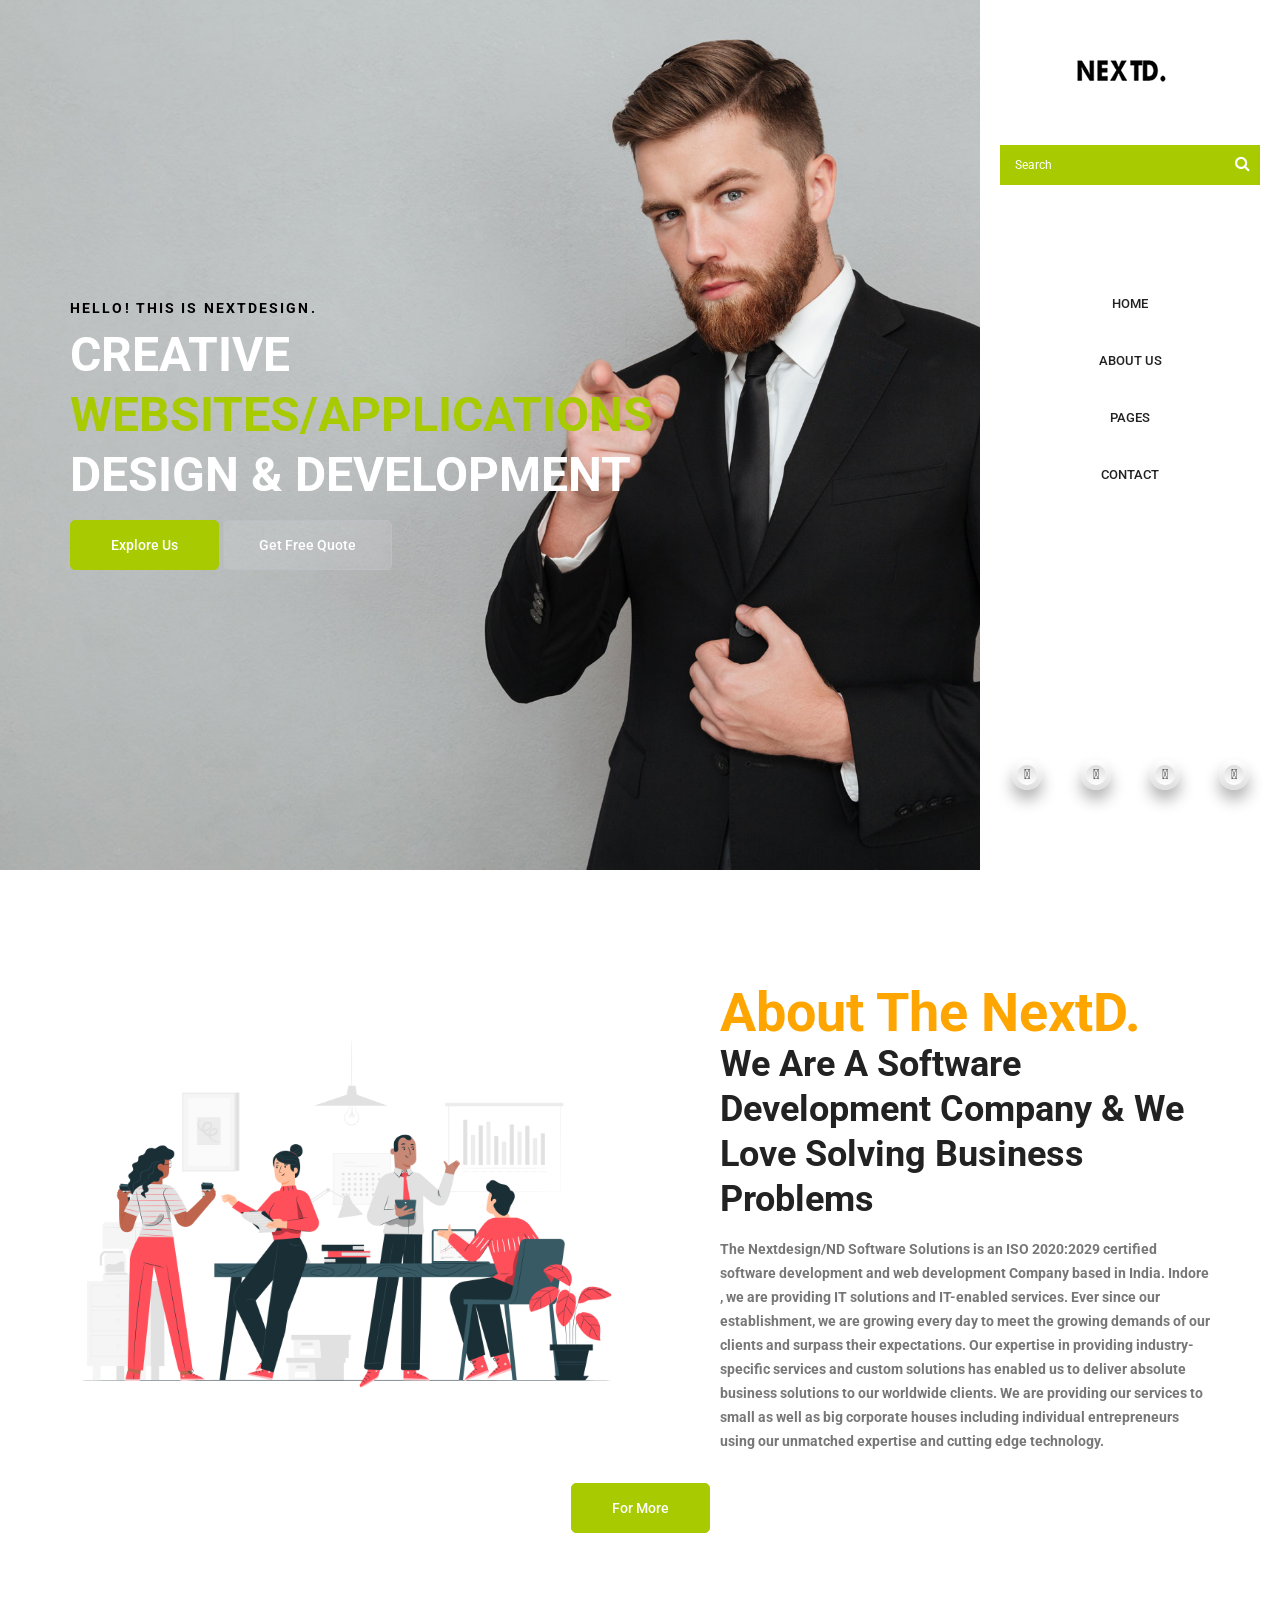
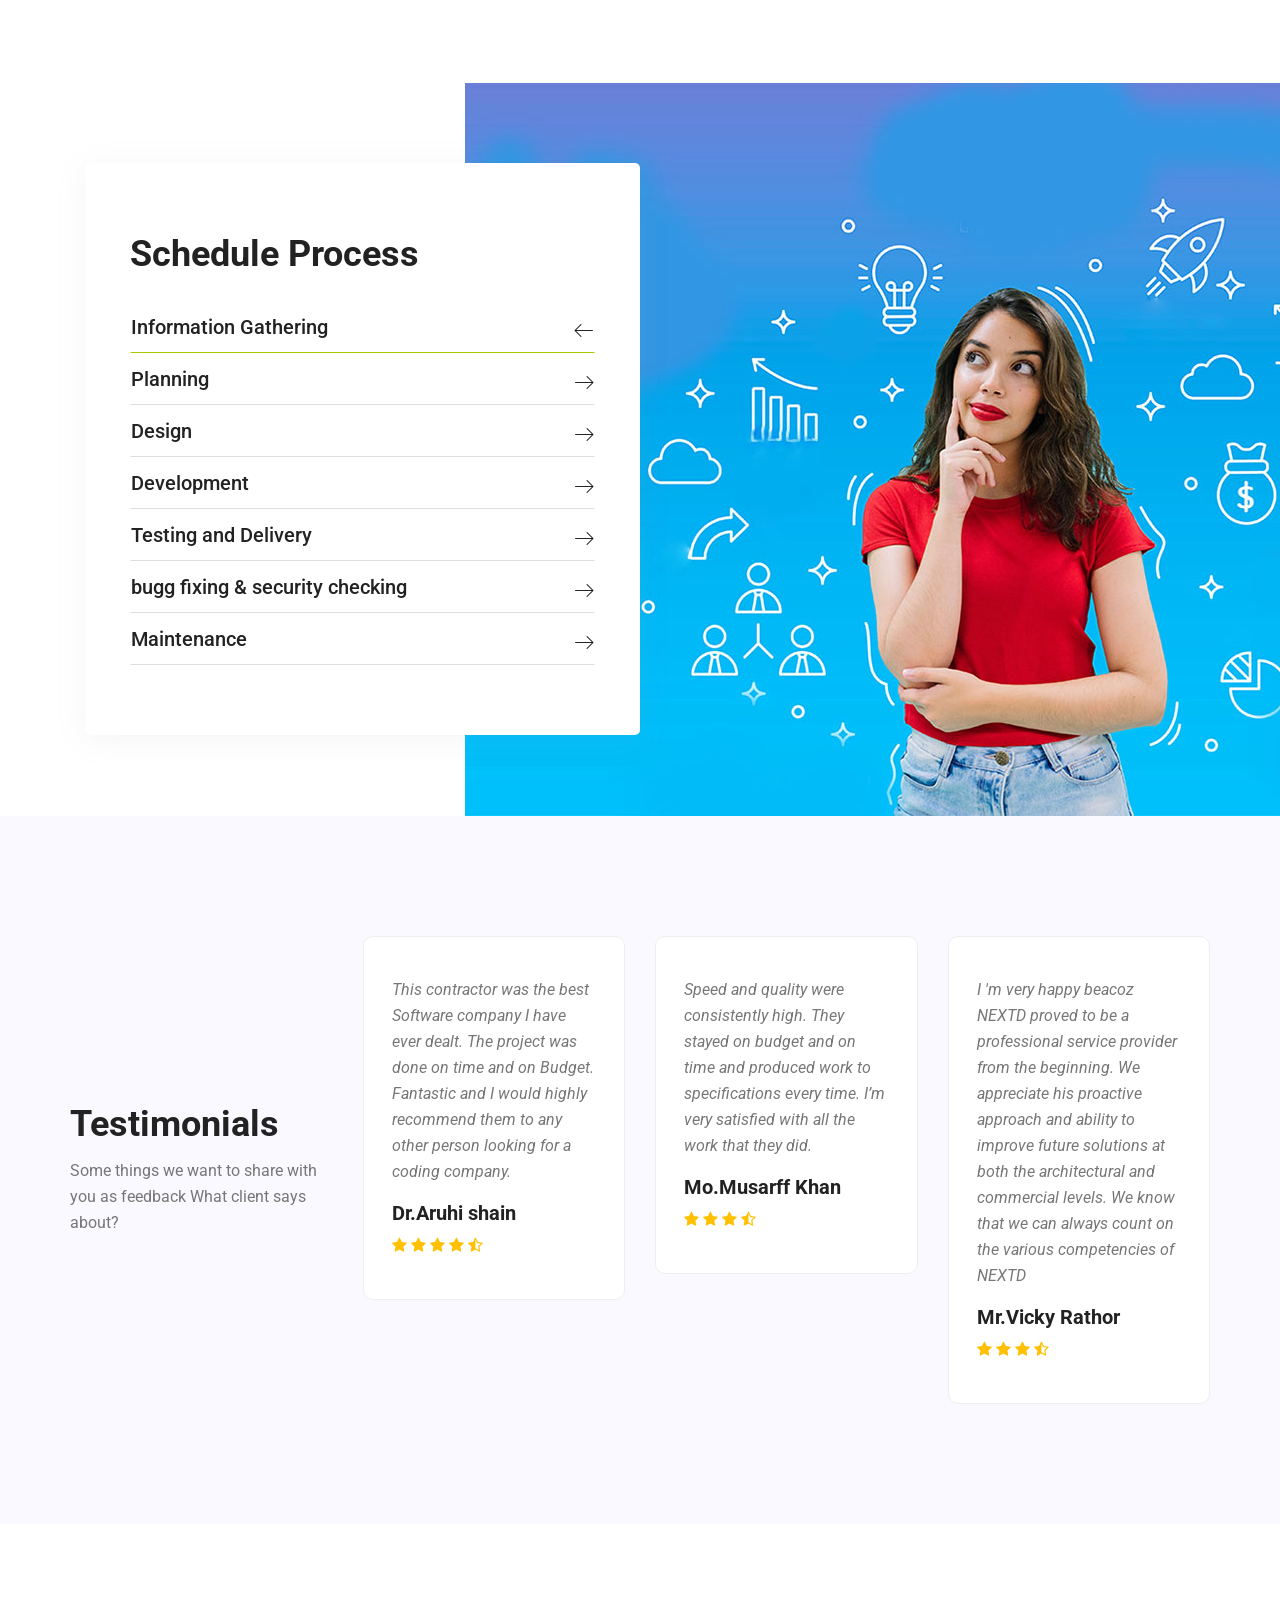
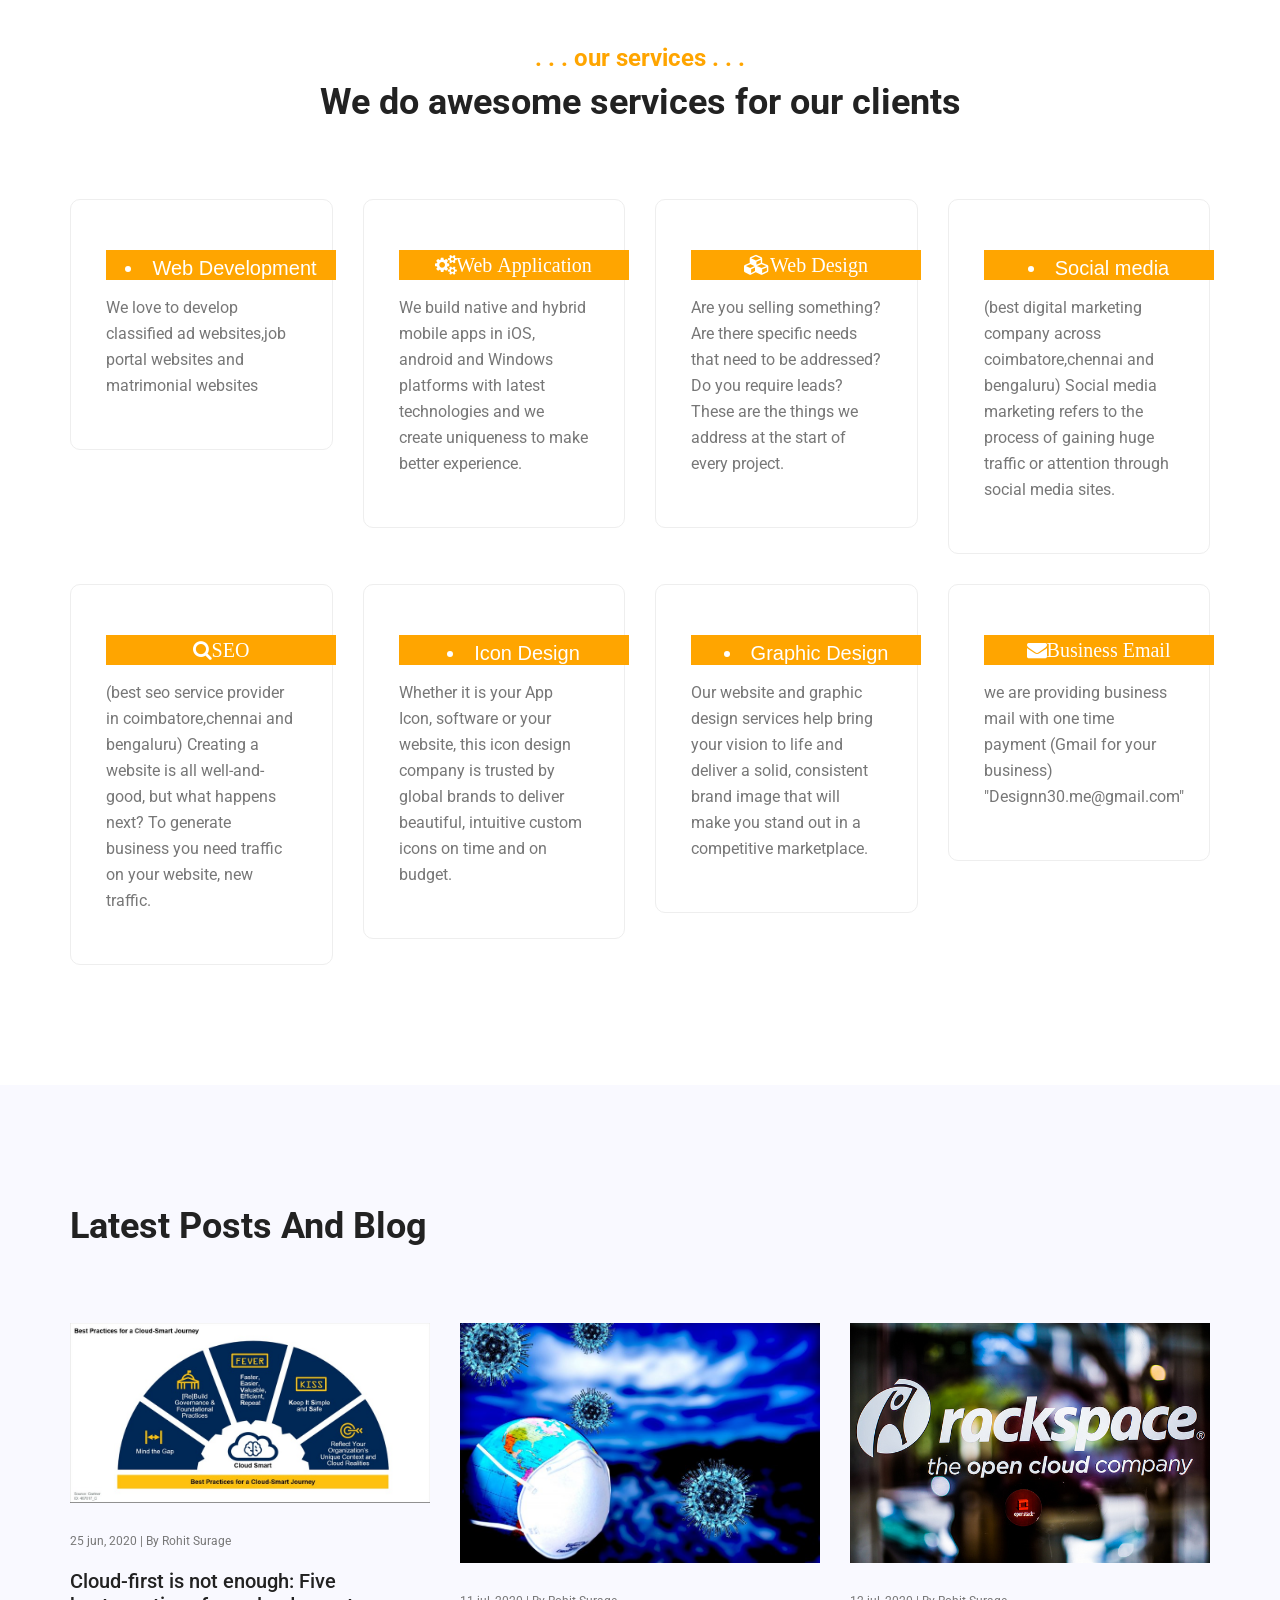
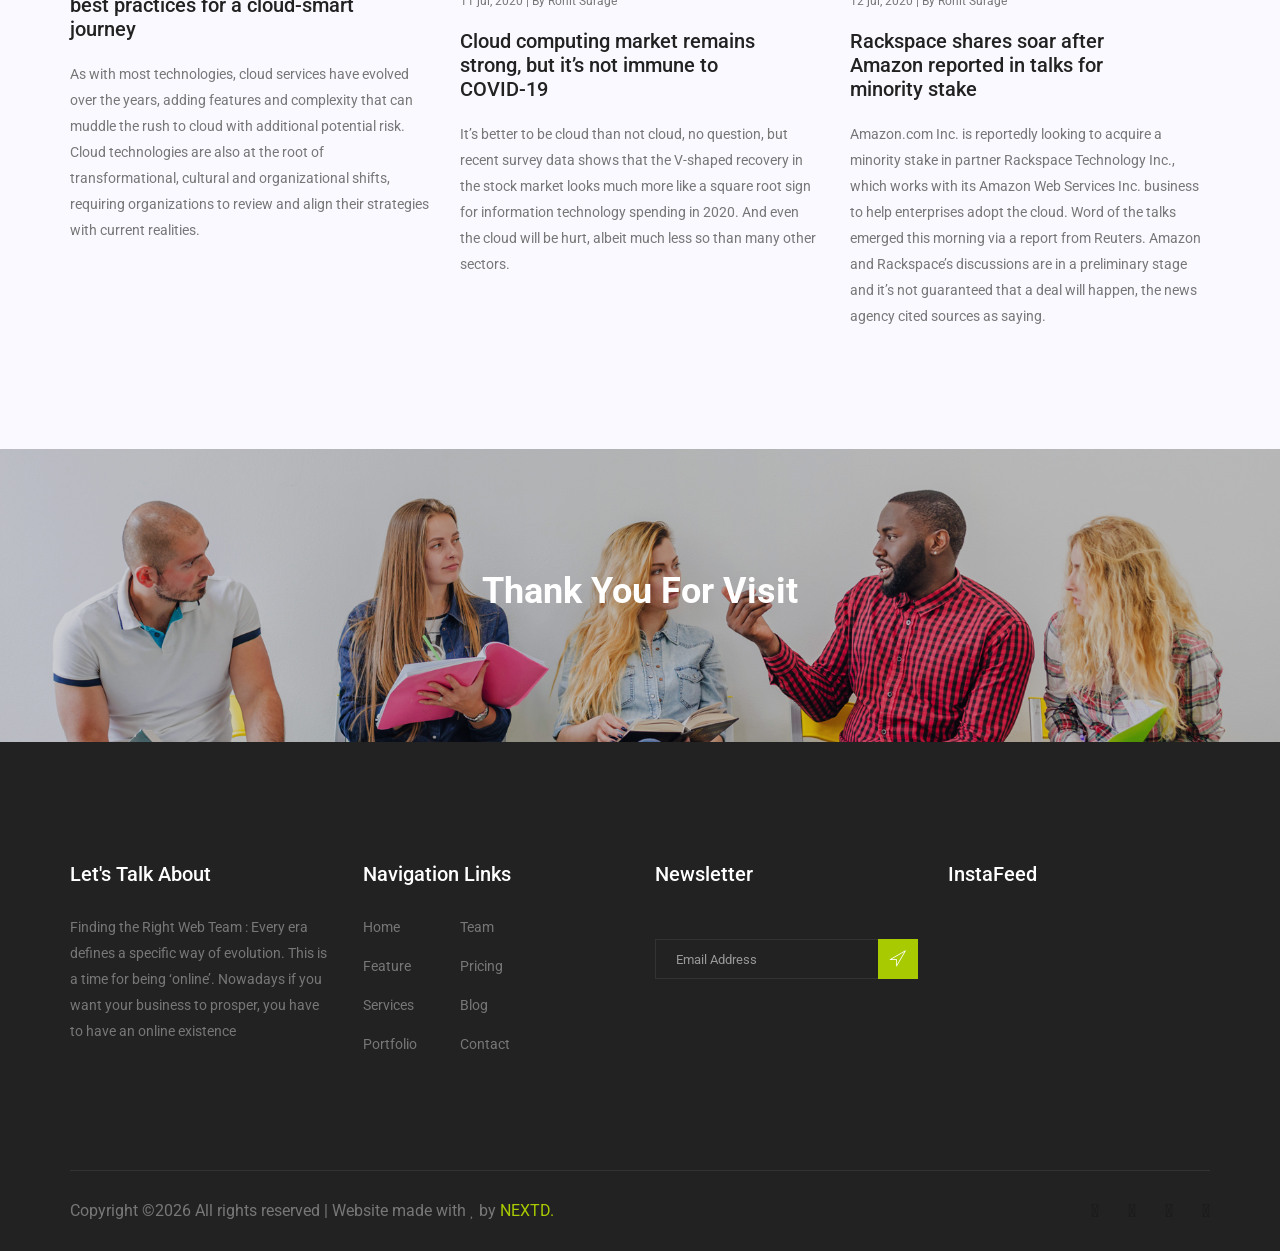
==== index.html @ cc29a59e "ND" ====
<!doctype html>
<html lang="en">
    <head>
        <!-- Required meta tags -->
        <meta charset="utf-8">
        <meta name="viewport" content="width=device-width, initial-scale=1, shrink-to-fit=no">

        <link rel="icon" href="img/favicon.png" type="image/png">
        <title>NEXT_DESIGN</title>
        <!-- Bootstrap CSS -->
        <link rel="stylesheet" href="css/bootstrap.css">
        <link rel="stylesheet" href="vendors/linericon/style.css">
        <link rel="stylesheet" href="css/font-awesome.min.css">
        <link rel="stylesheet" href="vendors/owl-carousel/owl.carousel.min.css">
        <link rel="stylesheet" href="vendors/lightbox/simpleLightbox.css">
        <link rel="stylesheet" href="vendors/nice-select/css/nice-select.css">
        <link rel="stylesheet" href="vendors/animate-css/animate.css">
        <link rel="stylesheet" href="vendors/popup/magnific-popup.css">

        <!-- main css -->
        <link rel="stylesheet" href="css/style.css">
        <link rel="stylesheet" href="css/responsive.css">
<!-- Awesome font link  -->
        <link rel="stylesheet" href="https://cdnjs.cloudflare.com/ajax/libs/font-awesome/4.7.0/css/font-awesome.min.css">

<!-- link fas fa- codes  -->


<script src='https://kit.fontawesome.com/a076d05399.js'></script>



    
    </head>


    <body>
        
        <!--================Header Menu Area =================-->
        <header class="header_area home_menu">
            <div class="main_menu">
            	<nav class="navbar navbar-expand-lg navbar-light">
					<div class="container box_1620">
						<!-- Brand and toggle get grouped for better mobile display -->
						<a class="navbar-brand logo_h" href="index.html"><img src="img/logo.png" alt=""></a>
						<button class="navbar-toggler" type="button" data-toggle="collapse" data-target="#navbarSupportedContent" aria-controls="navbarSupportedContent" aria-expanded="false" aria-label="Toggle navigation">
							<span class="icon-bar"></span>
							<span class="icon-bar"></span>
							<span class="icon-bar"></span>
						</button>
						<!-- Collect the nav links, forms, and other content for toggling -->
						<div class="collapse navbar-collapse offset" id="navbarSupportedContent">
							<ul class="nav navbar-nav menu_nav ml-auto">
								<li class="nav-item active"><a class="nav-link" href="index.html">Home</a></li> 
								<li class="nav-item"><a class="nav-link" href="about-us.html">About Us</a></li> 
																<li class="nav-item submenu dropdown">
									<a href="#" class="nav-link dropdown-toggle" data-toggle="dropdown" role="button" aria-haspopup="true" aria-expanded="false">Pages</a>
									<ul class="dropdown-menu">
								<!-- 		<li class="nav-item"><a class="nav-link" href="portfolio.html">Portfolio</a>
										<li class="nav-item"><a class="nav-link" href="portfolio-details.html">Portfolio Details</a> -->
											<li class="nav-item"><a class="nav-link" href="service.html">Services</a>

										<li class="nav-item"><a class="nav-link" href="elements.html">Elements</a></li>
									</ul>
								</li> 
							<!-- 	<li class="nav-item submenu dropdown">
									<a href="#" class="nav-link dropdown-toggle" data-toggle="dropdown" role="button" aria-haspopup="true" aria-expanded="false">Blog</a>
									<ul class="dropdown-menu">
										<li class="nav-item"><a class="nav-link" href="blog.html">Blog</a></li>
										<li class="nav-item"><a class="nav-link" href="single-blog.html">Blog Details</a></li>
									</ul>
								</li>  -->
								<li class="nav-item"><a class="nav-link" href="contact.html">Contact</a></li>
							</ul>
							<ul class="nav navbar-nav navbar-right">
								<li class="nav-item"><a href="#" class="search"><i class="lnr lnr-magnifier"></i></a></li>
							</ul>
						</div> 
					</div>
            	</nav>
            </div>
        </header>
        <!--================Header Menu Area =================-->
        
        <!--================Home Banner Area =================-->
        <section class="home_banner_area">
            <div class="banner_inner">
				<div class="container">
					<div class="banner_content">

						<h5><span style="color: black; font-weight: bold;" >Hello! This is NEXTDESIGN.</span></h5>
						<h2>Creative <br /> <span style="color: #a7cb00;">Websites/applications</span> <br> Design &amp; Development</h2>
			
						<a class="banner_btn" href="#">Explore Us</a>
						<a class="banner_btn2" href="#">Get Free Quote</a>

					</div>
				</div>
            </div>
            <div class="side_menu">
            	<a class="logo" href="#"><img src="img/logo.png" alt=""></a>
				<div class="input-group">
					<input type="text" class="form-control" placeholder="Search" aria-label="Recipient's username" aria-describedby="basic-addon2">
					<div class="input-group-append">
						<button class="btn btn-outline-secondary" type="button"><i class="fa fa-search"></i></button>
					</div>
				</div>
           		<ul class="list menu_right">
					<li><a href="index.html">Home</a></li>
					<li><a href="about-us.html">About Us</a></li>
					<li>
						<a href="#">Pages</a>
						<ul class="list">
						<!-- 	<li><a href="portfolio.html">Portfolio</a></li>
							<li><a href="portfolio-details.html">Portfolio Details</a></li> -->
							<li><a href="service.html">Services</a></li>
							<li><a href="elements.html">Elements</a></li>
						</ul>
					</li>
					<!-- <li>
						<a href="#">Blog</a>
						<ul class="list">
							<li><a href="blog.html">Blog</a></li>
							<li><a href="single-blog.html">Blog Details</a></li>
						</ul>
					</li> -->
					
					<li><a href="contact.html">Contact</a></li>
				</ul>
           	
            <!-- social media icon  -->

           		<h4 class="list social">
           			
           			<div class="social"><li><a href="https://www.facebook.com/rohitsurage99/?ref=page_internal"><i class="fab fa-facebook"></i></a></li>
           			<li><a href="https://twitter.com/Rohit40747024"><i class="fab fa-twitter"></i></a></li>
           			<li><a href="https://www.instagram.com/website_design.me/"><i class="fab fa-instagram"></i></a></li>
           			<li><a href="https://nextd.tumblr.com/"><i class="fab fa-tumblr"></i></a></li></div>
           		</h4> 



            </div>
        </section>


        <!--================End Home Banner Area =================-->
        
         <!--================ABout us for ND =================-->

 <section class="serve_area p_120">
        	<div class="container">
        		<div class="serve_inner row">
        			<div class="col-lg-6">
        				<div class="serve_img"><img class="img-fluid" src="img/about-1.jpg" alt=""></div>
        			</div>
        			<div class="col-lg-6">
        				<div class="serve_text">
        					<h4 ><span style="color: orange; font-size: 1.5em;  ">About The NextD.</span> <br /> We Are A Software Development Company & We Love Solving Business Problems</h4>
        					<p style="font-weight: bold;">The Nextdesign/ND Software Solutions is an ISO 2020:2029 certified software development and web development Company based in India. Indore , we are providing IT solutions and IT-enabled services. Ever since our establishment, we are growing every day to meet the growing demands of our clients and surpass their expectations.

Our expertise in providing industry-specific services and custom solutions has enabled us to deliver absolute business solutions to our worldwide clients. We are providing our services to small as well as big corporate houses including individual entrepreneurs using our unmatched expertise and cutting edge technology.</p>
        				</div>
        			</div>
        		</div>
        	</div>
        	<div style="text-align: center; padding: 30px;  "><a class="banner_btn" href="about-us.html"> For More</a></div>
        </section>

 <!--================end ABout us for ND =================-->

 <!--================Feature Area =================-->

      <!--   <section class="feature_area p_120">
        	<div class="container">
        		<div class="main_title">
        			<h2>What we offer to our clients</h2>
        			<p>If you are looking at blank cassettes on the web, you may be very confused at the difference in price. You may see some for as low as $.17 each.</p>
        		</div>
        		<div class="feature_inner row">
        			<div class="col-lg-4">
        				<div class="feature_item">
        					<h4><img src="img/icon/f-icon-1.png" alt="">Architecture</h4>
        					<p>If you are looking at blank cassettes on the web, you may be very confused at the difference in price.</p>
        				</div>
        			</div>
        			<div class="col-lg-4">
        				<div class="feature_item">
        					<h4><img src="img/icon/f-icon-1.png" alt="">Architecture</h4>
        					<p>If you are looking at blank cassettes on the web, you may be very confused at the difference in price.</p>
        				</div>
        			</div>
        			<div class="col-lg-4">
        				<div class="feature_item">
        					<h4><img src="img/icon/f-icon-1.png" alt="">Architecture</h4>
        					<p>If you are looking at blank cassettes on the web, you may be very confused at the difference in price.</p>
        				</div>
        			</div>
        		</div>
        	</div>
        </section> -->
        <!--================End Feature Area =================-->
        
        <!--================Process Area =================-->
        <section class="process_area">
        	<div class="left_side">
        		<div class="process_box">
        			<div class="process_inner">
        				<h4>Schedule Process</h4>
						<div class="accordion" id="accordionExample">
							<div class="card">
								<div class="card-header" id="headingOne">
									<button class="btn btn-link" type="button" data-toggle="collapse" data-target="#collapseOne" aria-expanded="true" aria-controls="collapseOne">
										Information Gathering
										<i class="lnr lnr-arrow-right"></i>
										<i class="lnr lnr-arrow-left"></i>
									</button>
								</div>
								<div id="collapseOne" class="collapse show" aria-labelledby="headingOne" data-parent="#accordionExample">
									<!-- <div class="card-body">
										Most people who work in an office environment, buy computer products, or have a computer at home have had the “fun” experience of dealing with technical support. It’s not always the easiest.
									</div> -->
								</div>
							</div>
							<div class="card">
								<div class="card-header" id="headingTwo">
									<button class="btn btn-link collapsed" type="button" data-toggle="collapse" data-target="#collapseTwo." aria-expanded="false" aria-controls="collapseTwo.">
										Planning 
										<i class="lnr lnr-arrow-right"></i>
										<i class="lnr lnr-arrow-left"></i>
									</button>
								</div>
								<div id="collapseTwo" class="collapse" aria-labelledby="headingTwo" data-parent="#accordionExample">
									<!-- <div class="card-body">
										Most people who work in an office environment, buy computer products, or have a computer at home have had the “fun” experience of dealing with technical support. It’s not always the easiest.
									</div> -->
								</div>
							</div>
							<div class="card">
								<div class="card-header" id="headingTwo">
									<button class="btn btn-link collapsed" type="button" data-toggle="collapse" data-target="#collapsethree" aria-expanded="false" aria-controls="collapsethree">
										Design 
										<i class="lnr lnr-arrow-right"></i>
										<i class="lnr lnr-arrow-left"></i>
									</button>
								</div>
								<div id="collapseTwo" class="collapse" aria-labelledby="headingTwo" data-parent="#accordionExample">
									<!-- <div class="card-body">
										Most people who work in an office environment, buy computer products, or have a computer at home have had the “fun” experience of dealing with technical support. It’s not always the easiest.
									</div> -->
								</div>
							</div>
							<div class="card">
								<div class="card-header" id="headingTwo">
									<button class="btn btn-link collapsed" type="button" data-toggle="collapse" data-target="#collapsefour" aria-expanded="false" aria-controls="collapsefour">
										Development 
										<i class="lnr lnr-arrow-right"></i>
										<i class="lnr lnr-arrow-left"></i>
									</button>
								</div>
								<div id="collapseTwo" class="collapse" aria-labelledby="headingTwo" data-parent="#accordionExample">
									<!-- <div class="card-body">
										Most people who work in an office environment, buy computer products, or have a computer at home have had the “fun” experience of dealing with technical support. It’s not always the easiest.
									</div> -->
								</div>
							</div>
							<div class="card">
								<div class="card-header" id="headingTwo">
									<button class="btn btn-link collapsed" type="button" data-toggle="collapse" data-target="#collapsefive" aria-expanded="false" aria-controls="collapsefive">
										Testing and Delivery 
										<i class="lnr lnr-arrow-right"></i>
										<i class="lnr lnr-arrow-left"></i>
									</button>
								</div>
								<div id="collapseTwo" class="collapse" aria-labelledby="headingTwo" data-parent="#accordionExample">
									<!-- <div class="card-body">
										Most people who work in an office environment, buy computer products, or have a computer at home have had the “fun” experience of dealing with technical support. It’s not always the easiest.
									</div> -->
								</div>
							</div>
							<div class="card">
								<div class="card-header" id="headingThree">
									<button class="btn btn-link collapsed" type="button" data-toggle="collapse" data-target="#collapsesix" aria-expanded="false" aria-controls="collapsesix">
										bugg fixing & security checking 
										<i class="lnr lnr-arrow-right"></i>
										<i class="lnr lnr-arrow-left"></i>
									</button>
								</div>
								<div id="collapseThree" class="collapse" aria-labelledby="headingThree" data-parent="#accordionExample">
									<!-- <div class="card-body">
										Most people who work in an office environment, buy computer products, or have a computer at home have had the “fun” experience of dealing with technical support. It’s not always the easiest.
									</div> -->
								</div>
							</div>
							<div class="card">
								<div class="card-header" id="headingTwo">
									<button class="btn btn-link collapsed" type="button" data-toggle="collapse" data-target="#collapseseven" aria-expanded="false" aria-controls="collapseseven">
										Maintenance 
										<i class="lnr lnr-arrow-right"></i>
										<i class="lnr lnr-arrow-left"></i>
									</button>
								</div>
								<div id="collapseTwo" class="collapse" aria-labelledby="headingTwo" data-parent="#accordionExample">
									<!-- <div class="card-body">
										Most people who work in an office environment, buy computer products, or have a computer at home have had the “fun” experience of dealing with technical support. It’s not always the easiest.
									</div> -->
								</div>
							</div>
						</div>
        			</div>
        		</div>
        	</div>
        	<div class="right_side">
        		<img src="img/process-1.jpg" alt="">
        	</div>
        </section>
        <!--================End Process Area =================-->
        
        <!--================Projects Area =================-->
    <!--     <section class="projects_area p_120">
        	<div class="container">
        		<div class="projects_fillter row">
					<div class="col-lg-7">
						<div class="main_title">
							<h2>Our Recent Completed Projects</h2>
							<p>Lorem ipsum dolor sit amet, consectetur adipisicing elit, sed do eiusmod tempor incididunt</p>
						</div>
					</div>
					<div class="col-lg-5">
						<ul class="filter list">
							<li class="active" data-filter="*"><a href="#">All Categories</a></li>
							<li data-filter=".ap"><a href="#">Branding</a></li>
							<li data-filter=".unp"><a href="#">Creative Work </a></li>
							<li data-filter=".unv"><a href="#">Web Design</a></li>
						</ul>
					</div>
				</div>
				<div class="projects_inner row">
					<div class="col-lg-4 col-sm-6">
						<div class="projects_item">
							<img class="img-fluid" src="img/projects/projects-1.jpg" alt="">
							<div class="projects_text">
								<a href="portfolio-details.html"><h4>3D Helmet Design</h4></a>
								<p>Client Project</p>
							</div>
						</div>
					</div>
					<div class="col-lg-4 col-sm-6">
						<div class="projects_item">
							<img class="img-fluid" src="img/projects/projects-2.jpg" alt="">
							<div class="projects_text">
								<a href="portfolio-details.html"><h4>3D Helmet Design</h4></a>
								<p>Client Project</p>
							</div>
						</div>
					</div>
					<div class="col-lg-4 col-sm-6">
						<div class="projects_item">
							<img class="img-fluid" src="img/projects/projects-3.jpg" alt="">
							<div class="projects_text">
								<a href="portfolio-details.html"><h4>3D Helmet Design</h4></a>
								<p>Client Project</p>
							</div>
						</div>
					</div>
					<div class="col-lg-4 col-sm-6">
						<div class="projects_item">
							<img class="img-fluid" src="img/projects/projects-4.jpg" alt="">
							<div class="projects_text">
								<a href="portfolio-details.html"><h4>3D Helmet Design</h4></a>
								<p>Client Project</p>
							</div>
						</div>
					</div>
					<div class="col-lg-4 col-sm-6">
						<div class="projects_item">
							<img class="img-fluid" src="img/projects/projects-5.jpg" alt="">
							<div class="projects_text">
								<a href="portfolio-details.html"><h4>3D Helmet Design</h4></a>
								<p>Client Project</p>
							</div>
						</div>
					</div>
					<div class="col-lg-4 col-sm-6">
						<div class="projects_item">
							<img class="img-fluid" src="img/projects/projects-6.jpg" alt="">
							<div class="projects_text">
								<a href="portfolio-details.html"><h4>3D Helmet Design</h4></a>
								<p>Client Project</p>
							</div>
						</div>
					</div>
				</div>
        	</div>
        </section> -->
        <!--================End Projects Area =================-->
           

               

       <!--================Testimonials Area =================-->
       
        <section class="testimonials_area p_120">
        	<div class="container">
        		<div class="testi_inner row">
        			<div class="col-lg-3">
        				<div class="test_title">
        			<h2>Testimonials</h2>
        					<p>Some things we want to share with you as feedback What client says about?</p>
        				</div>
        			</div>
        			<div class="col-lg-9">
        				<div class="testi_slider owl-carousel">
        					<div class="item">
        						<div class="testi_item">
									<p>This contractor was the best Software company I have ever dealt. The project was done on time and on Budget. Fantastic and I would highly recommend them to any other person looking for a coding company.</p>
									<h4>Dr.Aruhi shain</h4>
									<a href="#"><i class="fa fa-star"></i></a>
									<a href="#"><i class="fa fa-star"></i></a>
									<a href="#"><i class="fa fa-star"></i></a>
									<a href="#"><i class="fa fa-star"></i></a>
									<a href="#"><i class="fa fa-star-half-o"></i></a>

								</div>
        					</div>
        				
        					<div class="item">
        						<div class="testi_item">
									<p>Speed and quality were consistently high. They stayed on budget and on time and produced work to specifications every time. I’m very satisfied with all the work that they did.</p>
									<h4>Mo.Musarff Khan</h4>
									<a href="#"><i class="fa fa-star"></i></a>
									<a href="#"><i class="fa fa-star"></i></a>
									<a href="#"><i class="fa fa-star"></i></a>
									<!--  <a href="#"><i class="fa fa-star"></i></a> -->
									 <a href="#"><i class="fa fa-star-half-o"></i></a>
								</div>
        					</div>


        				

	                            <div class="item">
        						<div class="testi_item">
									<p>I 'm very happy beacoz NEXTD proved to be a professional service provider from the beginning. We appreciate his proactive approach and ability to improve future solutions at both the architectural and commercial levels. We know that we can always count on the various competencies of NEXTD </p>
									<h4>Mr.Vicky Rathor</h4>
									<a href="#"><i class="fa fa-star"></i></a>
									<a href="#"><i class="fa fa-star"></i></a>
									<a href="#"><i class="fa fa-star"></i></a>
									<!--  <a href="#"><i class="fa fa-star"></i></a> -->
									 <a href="#"><i class="fa fa-star-half-o"></i></a>
								</div>
        					</div>


        					<div class="item">
        						<div class="testi_item">
									<p>It was a pleasure for us to work with such high skilled professionals and we looking forward for a longterm business relationship.</p>
									<h4>ER.Hari Atere</h4>
									<a href="#"><i class="fa fa-star"></i></a>
									<a href="#"><i class="fa fa-star"></i></a>
									<a href="#"><i class="fa fa-star"></i></a>
									 <a href="#"><i class="fa fa-star"></i></a>
									 <a href="#"><i class="fa fa-star-half-o"></i></a>
								</div>
        					</div>


        					<div class="item">
        						<div class="testi_item">
									<p>Very Highly Recommended!!! This was a really great experience to work this team. They are very professional, and they were very eager to meet our needs. We have already started another project with them.</p>
									<h4>mrs.Kashish Agrawal</h4>
									<a href="#"><i class="fa fa-star"></i></a>
									<a href="#"><i class="fa fa-star"></i></a>
									<a href="#"><i class="fa fa-star"></i></a>
									 <a href="#"><i class="fa fa-star"></i></a>
									 <a href="#"><i class="fa fa-star"></i></a>
								</div>
        					</div>


        					<div class="item">
        						<div class="testi_item">
									<p>
									They continually went above and beyond our expectations in building our online estimating program. Their attention to detail and understanding of the concepts that were required made the process seamless.</p>
									<h4>MR.Rahul Bijone </h4>
									<a href="#"><i class="fa fa-star"></i></a>
									<a href="#"><i class="fa fa-star"></i></a>
									<a href="#"><i class="fa fa-star"></i></a>
									 <a href="#"><i class="fa fa-star"></i></a>
									 <a href="#"><i class="fa fa-star-half-o"></i></a>
								</div>
        					</div>


        					<div class="item">
        						<div class="testi_item">
									<p>I care about finding the right people with the right brain power, and their team fit this description. They're articulate and catch on quickly.</p>
									<h4>ER.Ranjeet Surage</h4>
									<a href="#"><i class="fa fa-star"></i></a>
									<a href="#"><i class="fa fa-star"></i></a>
									<!-- <a href="#"><i class="fa fa-star"></i></a> -->
									<a href="#"><i class="fa fa-star"></i></a>
									<a href="#"><i class="fa fa-star-half-o"></i></a>
								</div>
        					</div> 
        				</div>
        			</div>
        		</div>
        	</div>
        </section>



            <!--================End Testimonials Area =================-->



            	 <!--================our services and cilent =================-->


<section class="feature_area p_120">
        	<div class="container">
        		<div class="main_title">

        			 <h3 style="color: orange; text-align: center;  ">. . . our services . . .</h3>
        			<h2 style=" text-align: center;">We do awesome services for our clients</h2>
        			

        		</div>
        		<div class="feature_inner row">
        			<div class="col-lg-3">
        				<div class="feature_item">
        					<a style="font-size: 20px;"><li class="fas fa-laptop-code" aria-hidden="true">Web Development</li></a>
        					<!-- <h4><img src="img/icon/f-icon-1.png" alt="">Architecture</h4> -->
        					<p>We love to develop classified ad websites,job portal websites and matrimonial websites</p>
        				</div>
        			</div>

                        <div class="col-lg-3">
        				<div class="feature_item">
        					<a style="font-size: 20px;"><li class="fa fa-cogs" aria-hidden="true">Web Application</li></a>
        					<!-- <h4 style=" size: 2em;"><img src="img/icon/f-icon-2.png" alt=""> --></h4>
        					<p>We build native and hybrid mobile apps in iOS, android and Windows platforms with latest technologies and we create uniqueness to make better experience.</p>
        				</div>
        			</div>


                         <div class="col-lg-3">
        				<div class="feature_item">
        					<a style="font-size: 20px;"><li class="fa fa-cubes" aria-hidden="true">Web Design</li></a>
        				<!-- 	<h4><img src="img/icon/f-icon-1.png" alt="">Architecture</h4> -->
        					<p>Are you selling something? Are there specific needs that need to be addressed? Do you require leads? These are the things we address at the start of every project.</p>
        				</div>
        			</div>

        			<div class="col-lg-3">
        				<div class="feature_item">
        					<a style="font-size: 20px;"><li class="fas fa-portrait" aria-hidden="true">Social media Marketing</li></a>
        				<!-- 	<h4><img src="img/icon/f-icon-1.png" alt="">Architecture</h4> -->
        					<p>(best digital marketing company across coimbatore,chennai and bengaluru) Social media marketing refers to the process of gaining huge traffic or attention through social media sites.</p>
        				</div>
        			</div>
        			<div class="col-lg-3">
        				<div class="feature_item">
        					<a style="font-size: 20px;"><li class="fa fa-search" aria-hidden="true">SEO</li></a>
        					<!-- <h4><img src="img/icon/f-icon-1.png" alt="">Architecture</h4> -->
        					<p>(best seo service provider in coimbatore,chennai and bengaluru) Creating a website is all well-and-good, but what happens next? To generate business you need traffic on your website, new traffic.</p>
        				</div>
        			</div>
        			<div class="col-lg-3">
        				<div class="feature_item">

        					<a style="font-size: 20px;"><li class="fas fa-bezier-curve" aria-hidden="true">Icon Design</li></a>
        					<!-- <h4><img src="img/icon/f-icon-1.png" alt="">Architecture</h4> -->
        					<p>Whether it is your App Icon, software or your website, this icon design company is trusted by global brands to deliver beautiful, intuitive custom icons on time and on budget.</p>
        				</div>
        			</div>
        			<div class="col-lg-3">
        				<div class="feature_item">
        					<a style="font-size: 20px;"><li class="fas fa-drafting-compass" aria-hidden="true">Graphic Design</li></a>
        					<!-- <h4><img src="img/icon/f-icon-1.png" alt="">Architecture</h4> -->
        					<p>Our website and graphic design services help bring your vision to life and deliver a solid, consistent brand image that will make you stand out in a competitive marketplace.</p>
        				</div>
        			</div>
        			<div class="col-lg-3">
        				<div class="feature_item">
        					<a style="font-size: 20px;"><li class="fa fa-envelope" aria-hidden="true">Business Email</li></a>

        					<!-- <h4><img src="img/icon/f-icon-1 png" alt="">Architecture</h4> -->
        					<p> we are providing business mail with one time payment (Gmail for your business) "Designn30.me@gmail.com"</p>
        				</div>
        			</div>
        		</div>
        	</div>
        </section>

       <!--================end our services and cilent =================-->
        
        <!--================Team Area =================
        <section class="team_area p_120">
        	<div class="container">
        		<div class="main_title">
        			<h2>Meet Our Amazing Team</h2>
        			<p>If you are looking at blank cassettes on the web, you may be very confused at the difference in price. You may see some for as low as $.17 each.</p>
        		</div>
        		<div class="row team_inner">
        			<div class="col-lg-3 col-sm-6">
        				<div class="team_item">
        					<div class="team_img">
        						<img class="img-fluid" src="img/team/team-1.jpg" alt="">
        						<div class="hover">
        							<a href="#"><i class="fa fa-facebook"></i></a>
        							<a href="#"><i class="fa fa-twitter"></i></a>
        							<a href="#"><i class="fa fa-linkedin"></i></a>
        						</div>
        					</div>
        					<div class="team_name">
        						<h4>Ethel Davis</h4>
        						<p>Managing Director (Sales)</p>
        					</div>
        				</div>
        			</div>
        			<div class="col-lg-3 col-sm-6">
        				<div class="team_item">
        					<div class="team_img">
        						<img class="img-fluid" src="img/team/team-2.jpg" alt="">
        						<div class="hover">
        							<a href="#"><i class="fa fa-facebook"></i></a>
        							<a href="#"><i class="fa fa-twitter"></i></a>
        							<a href="#"><i class="fa fa-linkedin"></i></a>
        						</div>
        					</div>
        					<div class="team_name">
        						<h4>Ethel Davis</h4>
        						<p>Managing Director (Sales)</p>
        					</div>
        				</div>
        			</div>
        			<div class="col-lg-3 col-sm-6">
        				<div class="team_item">
        					<div class="team_img">
        						<img class="img-fluid" src="img/team/team-3.jpg" alt="">
        						<div class="hover">
        							<a href="#"><i class="fa fa-facebook"></i></a>
        							<a href="#"><i class="fa fa-twitter"></i></a>
        							<a href="#"><i class="fa fa-linkedin"></i></a>
        						</div>
        					</div>
        					<div class="team_name">
        						<h4>Ethel Davis</h4>
        						<p>Managing Director (Sales)</p>
        					</div>
        				</div>
        			</div>
        			<div class="col-lg-3 col-sm-6">
        				<div class="team_item">
        					<div class="team_img">
        						<img class="img-fluid" src="img/team/team-4.jpg" alt="">
        						<div class="hover">
        							<a href="#"><i class="fa fa-facebook"></i></a>
        							<a href="#"><i class="fa fa-twitter"></i></a>
        							<a href="#"><i class="fa fa-linkedin"></i></a>
        						</div>
        					</div>
        					<div class="team_name">
        						<h4>Ethel Davis</h4>
        						<p>Managing Director (Sales)</p>
        					</div>
        				</div>
        			</div>
        		</div>
        	</div>
        </section>
        <!--================End Team Area =================-->


        <!--================Latest Blog Area =================-->
        <section class="latest_blog_area p_120">
        	<div class="container">
        		<div class="main_title">
        			<h2>Latest Posts And Blog</h2>
        			<!-- <p>If you are looking at blank cassettes on the web, you may be very confused at the difference in price. You may see some for as low as $.17 each.</p> -->
        		</div>
        		<div class="row latest_blog_inner">
        			<div class="col-lg-4">
        				<div class="l_blog_item">
        					<div class="l_blog_img">
        						<img class="img-fluid" src="img/blog/home-blog/home-blog-1.jpg" alt="">
        					</div>
        					<div class="l_blog_text">
        						<div class="date">
        							<a href="#">25 jun, 2020  |  By Rohit Surage</a>
        						</div>
        						<a href="#"><h4>Cloud-first is not enough: Five best practices for a cloud-smart journey</h4></a>
        						<p>As with most technologies, cloud services have evolved over the years, adding features and complexity that can muddle the rush to cloud with additional potential risk. Cloud technologies are also at the root of transformational, cultural and organizational shifts, requiring organizations to review and align their strategies with current realities.</p>
        					</div>
        				</div>
        			</div>
        			<div class="col-lg-4">
        				<div class="l_blog_item">
        					<div class="l_blog_img">
        						<img class="img-fluid" src="img/blog/home-blog/home-blog-2.jpg" alt="">
        					</div>
        					<div class="l_blog_text">
        						<div class="date">
        							<a href="#">11 jul, 2020  |  By Rohit Surage</a>
        						</div>
        						<a href="#"><h4> Cloud computing market remains strong, but it’s not immune to COVID-19 </h4></a>
        						<p>It’s better to be cloud than not cloud, no question, but recent survey data shows that the V-shaped recovery in the stock market looks much more like a square root sign for information technology spending in 2020. And even the cloud will be hurt, albeit much less so than many other sectors.</p>
        					</div>
        				</div>
        			</div>
        			<div class="col-lg-4">
        				<div class="l_blog_item">
        					<div class="l_blog_img">
        						<img class="img-fluid" src="img/blog/home-blog/home-blog-3.jpg" alt="">
        					</div>
        					<div class="l_blog_text">
        						<div class="date">
        							<a href="#">12 jul, 2020  |  By Rohit Surage</a>
        						</div>
        						<a href="#"><h4>Rackspace shares soar after Amazon reported in talks for minority stake</h4></a>
        						<p>Amazon.com Inc. is reportedly looking to acquire a minority stake in partner Rackspace Technology Inc., which works with its Amazon Web Services Inc. business to help enterprises adopt the cloud.

Word of the talks emerged this morning via a report from Reuters. Amazon and Rackspace’s discussions are in a preliminary stage and it’s not guaranteed that a deal will happen, the news agency cited sources as saying.</p>
        					</div>
        				</div>
        			</div>
        		</div>
        	</div>
        </section>
        <!--================End Latest Blog Area =================-->
        
        <!--================Project Details Area =================-->
        <section class="project_know_area p_120">
        	<div class="container">
        		<div class="project_know_inner">
        			<h3>Thank You For Visit</h3>
        			<!-- <p>There is a moment in the life of any aspiring astronomer that it is time to buy that first telescope. It’s exciting to think about setting up your own viewing station whether that is on the deck</p>
        			<a class="main_btn" href="#">Get Free Estimate</a>
  -->       		</div>
        	</div>
        </section>
        <!--================End Project Details Area =================-->
        
        <!--================ start footer Area  =================-->	
        <footer class="footer-area section_gap">
            <div class="container">
                <div class="row">
                    <div class="col-lg-3  col-md-6 col-sm-6">
                        <div class="single-footer-widget">
                            <h6 class="footer_title">Let's Talk About</h6>
                            <p>Finding the Right Web Team : Every era defines a specific way of evolution. This is a time for being ‘online’. Nowadays if you want your business to prosper, you have to have an online existence</p>
                        </div>
                    </div>
                    <div class="col-lg-3 col-md-6 col-sm-6">
                        <div class="single-footer-widget">
                            <h6 class="footer_title">Navigation Links</h6>
                            <div class="row">
                                <div class="col-4">
                                    <ul class="list">
                                        <li><a href="#">Home</a></li>
                                        <li><a href="#">Feature</a></li>
                                        <li><a href="#">Services</a></li>
                                        <li><a href="#">Portfolio</a></li>
                                    </ul>
                                </div>
                                <div class="col-4">
                                    <ul class="list">
                                        <li><a href="#">Team</a></li>
                                        <li><a href="#">Pricing</a></li>
                                        <li><a href="#">Blog</a></li>
                                        <li><a href="#">Contact</a></li>
                                    </ul>
                                </div>										
                            </div>							
                        </div>
                    </div>							
                    <div class="col-lg-3 col-md-6 col-sm-6">
                        <div class="single-footer-widget">
                            <h6 class="footer_title">Newsletter</h6>
                          <!--   <p>For business professionals caught between high OEM price and mediocre print and graphic output, </p>	 -->	
                            <div id="mc_embed_signup">
                                <form target="_blank" action="https://spondonit.us12.list-manage.com/subscribe/post?u=1462626880ade1ac87bd9c93a&amp;id=92a4423d01" method="get" class="subscribe_form relative">
                                    <div class="input-group d-flex flex-row">
                                        <input name="EMAIL" placeholder="Email Address" onfocus="this.placeholder = ''" onblur="this.placeholder = 'Email Address '" required="" type="email">
                                        <button class="btn sub-btn"><span class="lnr lnr-location"></span></button>		
                                    </div>									
                                    <div class="mt-10 info"></div>
                                </form>
                            </div>
                        </div>
                    </div>
                    <div class="col-lg-3 col-md-6 col-sm-6">
                        <div class="single-footer-widget instafeed">
                            <h6 class="footer_title">InstaFeed</h6>
                            <ul class="list instafeed d-flex flex-wrap">
                                <li><img src="img/instagram/Image-01.jpg" alt=""></li>
                                <li><img src="img/instagram/Image-02.jpg" alt=""></li>
                                <li><img src="img/instagram/Image-03.jpg" alt=""></li>
                                <li><img src="img/instagram/Image-04.jpg" alt=""></li>
                                <li><img src="img/instagram/Image-05.jpg" alt=""></li>
                                <li><img src="img/instagram/Image-06.jpg" alt=""></li>
                                <li><img src="img/instagram/Image-07.jpg" alt=""></li>
                                <li><img src="img/instagram/Image-08.jpg" alt=""></li>
                            </ul>
                        </div>
                    </div>						
                </div>
        <div class="border_line"></div>
                <div class="row footer-bottom d-flex justify-content-between align-items-center">
                    <p class="col-lg-8 col-md-8 footer-text m-0"><!-- Link back to Colorlib can't be removed. Template is licensed under CC BY 3.0. -->
Copyright &copy;<script>document.write(new Date().getFullYear());</script> All rights reserved | Website made with <i class="fas fa-heart" aria-hidden="true"></i> by <a href="index.html" target="_blank">NEXTD.</a>
<!-- Link back to Colorlib can't be removed. Template is licensed under CC BY 3.0. --></p>
                    <div class="col-lg-4 col-md-4 footer-social">
                         <a href="https://www.facebook.com/rohitsurage99/?ref=page_internal"><i class="fab fa-facebook"></i></a>
                        <a href="https://twitter.com/Rohit40747024"><i class="fab fa-twitter"></i></a>
                        <a href="https://www.instagram.com/website_design.me/"><i class="fab fa-instagram"></i></a>
                        <a href="tumblr"><i class="fab fa-tumblr"></i></a>
                    </div>
                </div>
            </div>

        </footer>
		<!--================ End footer Area  =================-->
        
        
        
        
        
        <!-- Optional JavaScript -->
        <!-- jQuery first, then Popper.js, then Bootstrap JS -->
        <script src="js/jquery-3.2.1.min.js"></script>
        <script src="js/popper.js"></script>
        <script src="js/bootstrap.min.js"></script>
        <script src="js/stellar.js"></script>
        <script src="vendors/lightbox/simpleLightbox.min.js"></script>
        <script src="vendors/nice-select/js/jquery.nice-select.min.js"></script>
        <script src="vendors/isotope/imagesloaded.pkgd.min.js"></script>
        <script src="vendors/isotope/isotope-min.js"></script>
        <script src="vendors/owl-carousel/owl.carousel.min.js"></script>
        <script src="js/jquery.ajaxchimp.min.js"></script>
        <script src="vendors/counter-up/jquery.waypoints.min.js"></script>
        <script src="vendors/counter-up/jquery.counterup.js"></script>
        <script src="js/mail-script.js"></script>
        <script src="vendors/popup/jquery.magnific-popup.min.js"></script>
        <script src="vendors/scroll/jquery.nicescroll.min.js"></script>
        <script src="js/theme.js"></script>
    </body>
</html>
---- vendors/linericon/style.css ----
@font-face {
	font-family: 'Linearicons-Free';
	src:url('fonts/Linearicons-Free.eot?w118d');
	src:url('fonts/Linearicons-Free.eot?#iefixw118d') format('embedded-opentype'),
		url('fonts/Linearicons-Free.woff2?w118d') format('woff2'),
		url('fonts/Linearicons-Free.woff?w118d') format('woff'),
		url('fonts/Linearicons-Free.ttf?w118d') format('truetype'),
		url('fonts/Linearicons-Free.svg?w118d#Linearicons-Free') format('svg');
	font-weight: normal;
	font-style: normal;
}

.lnr {
	font-family: 'Linearicons-Free';
	speak: none;
	font-style: normal;
	font-weight: normal;
	font-variant: normal;
	text-transform: none;
	line-height: 1;

	/* Better Font Rendering =========== */
	-webkit-font-smoothing: antialiased;
	-moz-osx-font-smoothing: grayscale;
}

.lnr-home:before {
	content: "\e800";
}
.lnr-apartment:before {
	content: "\e801";
}
.lnr-pencil:before {
	content: "\e802";
}
.lnr-magic-wand:before {
	content: "\e803";
}
.lnr-drop:before {
	content: "\e804";
}
.lnr-lighter:before {
	content: "\e805";
}
.lnr-poop:before {
	content: "\e806";
}
.lnr-sun:before {
	content: "\e807";
}
.lnr-moon:before {
	content: "\e808";
}
.lnr-cloud:before {
	content: "\e809";
}
.lnr-cloud-upload:before {
	content: "\e80a";
}
.lnr-cloud-download:before {
	content: "\e80b";
}
.lnr-cloud-sync:before {
	content: "\e80c";
}
.lnr-cloud-check:before {
	content: "\e80d";
}
.lnr-database:before {
	content: "\e80e";
}
.lnr-lock:before {
	content: "\e80f";
}
.lnr-cog:before {
	content: "\e810";
}
.lnr-trash:before {
	content: "\e811";
}
.lnr-dice:before {
	content: "\e812";
}
.lnr-heart:before {
	content: "\e813";
}
.lnr-star:before {
	content: "\e814";
}
.lnr-star-half:before {
	content: "\e815";
}
.lnr-star-empty:before {
	content: "\e816";
}
.lnr-flag:before {
	content: "\e817";
}
.lnr-envelope:before {
	content: "\e818";
}
.lnr-paperclip:before {
	content: "\e819";
}
.lnr-inbox:before {
	content: "\e81a";
}
.lnr-eye:before {
	content: "\e81b";
}
.lnr-printer:before {
	content: "\e81c";
}
.lnr-file-empty:before {
	content: "\e81d";
}
.lnr-file-add:before {
	content: "\e81e";
}
.lnr-enter:before {
	content: "\e81f";
}
.lnr-exit:before {
	content: "\e820";
}
.lnr-graduation-hat:before {
	content: "\e821";
}
.lnr-license:before {
	content: "\e822";
}
.lnr-music-note:before {
	content: "\e823";
}
.lnr-film-play:before {
	content: "\e824";
}
.lnr-camera-video:before {
	content: "\e825";
}
.lnr-camera:before {
	content: "\e826";
}
.lnr-picture:before {
	content: "\e827";
}
.lnr-book:before {
	content: "\e828";
}
.lnr-bookmark:before {
	content: "\e829";
}
.lnr-user:before {
	content: "\e82a";
}
.lnr-users:before {
	content: "\e82b";
}
.lnr-shirt:before {
	content: "\e82c";
}
.lnr-store:before {
	content: "\e82d";
}
.lnr-cart:before {
	content: "\e82e";
}
.lnr-tag:before {
	content: "\e82f";
}
.lnr-phone-handset:before {
	content: "\e830";
}
.lnr-phone:before {
	content: "\e831";
}
.lnr-pushpin:before {
	content: "\e832";
}
.lnr-map-marker:before {
	content: "\e833";
}
.lnr-map:before {
	content: "\e834";
}
.lnr-location:before {
	content: "\e835";
}
.lnr-calendar-full:before {
	content: "\e836";
}
.lnr-keyboard:before {
	content: "\e837";
}
.lnr-spell-check:before {
	content: "\e838";
}
.lnr-screen:before {
	content: "\e839";
}
.lnr-smartphone:before {
	content: "\e83a";
}
.lnr-tablet:before {
	content: "\e83b";
}
.lnr-laptop:before {
	content: "\e83c";
}
.lnr-laptop-phone:before {
	content: "\e83d";
}
.lnr-power-switch:before {
	content: "\e83e";
}
.lnr-bubble:before {
	content: "\e83f";
}
.lnr-heart-pulse:before {
	content: "\e840";
}
.lnr-construction:before {
	content: "\e841";
}
.lnr-pie-chart:before {
	content: "\e842";
}
.lnr-chart-bars:before {
	content: "\e843";
}
.lnr-gift:before {
	content: "\e844";
}
.lnr-diamond:before {
	content: "\e845";
}
.lnr-linearicons:before {
	content: "\e846";
}
.lnr-dinner:before {
	content: "\e847";
}
.lnr-coffee-cup:before {
	content: "\e848";
}
.lnr-leaf:before {
	content: "\e849";
}
.lnr-paw:before {
	content: "\e84a";
}
.lnr-rocket:before {
	content: "\e84b";
}
.lnr-briefcase:before {
	content: "\e84c";
}
.lnr-bus:before {
	content: "\e84d";
}
.lnr-car:before {
	content: "\e84e";
}
.lnr-train:before {
	content: "\e84f";
}
.lnr-bicycle:before {
	content: "\e850";
}
.lnr-wheelchair:before {
	content: "\e851";
}
.lnr-select:before {
	content: "\e852";
}
.lnr-earth:before {
	content: "\e853";
}
.lnr-smile:before {
	content: "\e854";
}
.lnr-sad:before {
	content: "\e855";
}
.lnr-neutral:before {
	content: "\e856";
}
.lnr-mustache:before {
	content: "\e857";
}
.lnr-alarm:before {
	content: "\e858";
}
.lnr-bullhorn:before {
	content: "\e859";
}
.lnr-volume-high:before {
	content: "\e85a";
}
.lnr-volume-medium:before {
	content: "\e85b";
}
.lnr-volume-low:before {
	content: "\e85c";
}
.lnr-volume:before {
	content: "\e85d";
}
.lnr-mic:before {
	content: "\e85e";
}
.lnr-hourglass:before {
	content: "\e85f";
}
.lnr-undo:before {
	content: "\e860";
}
.lnr-redo:before {
	content: "\e861";
}
.lnr-sync:before {
	content: "\e862";
}
.lnr-history:before {
	content: "\e863";
}
.lnr-clock:before {
	content: "\e864";
}
.lnr-download:before {
	content: "\e865";
}
.lnr-upload:before {
	content: "\e866";
}
.lnr-enter-down:before {
	content: "\e867";
}
.lnr-exit-up:before {
	content: "\e868";
}
.lnr-bug:before {
	content: "\e869";
}
.lnr-code:before {
	content: "\e86a";
}
.lnr-link:before {
	content: "\e86b";
}
.lnr-unlink:before {
	content: "\e86c";
}
.lnr-thumbs-up:before {
	content: "\e86d";
}
.lnr-thumbs-down:before {
	content: "\e86e";
}
.lnr-magnifier:before {
	content: "\e86f";
}
.lnr-cross:before {
	content: "\e870";
}
.lnr-menu:before {
	content: "\e871";
}
.lnr-list:before {
	content: "\e872";
}
.lnr-chevron-up:before {
	content: "\e873";
}
.lnr-chevron-down:before {
	content: "\e874";
}
.lnr-chevron-left:before {
	content: "\e875";
}
.lnr-chevron-right:before {
	content: "\e876";
}
.lnr-arrow-up:before {
	content: "\e877";
}
.lnr-arrow-down:before {
	content: "\e878";
}
.lnr-arrow-left:before {
	content: "\e879";
}
.lnr-arrow-right:before {
	content: "\e87a";
}
.lnr-move:before {
	content: "\e87b";
}
.lnr-warning:before {
	content: "\e87c";
}
.lnr-question-circle:before {
	content: "\e87d";
}
.lnr-menu-circle:before {
	content: "\e87e";
}
.lnr-checkmark-circle:before {
	content: "\e87f";
}
.lnr-cross-circle:before {
	content: "\e880";
}
.lnr-plus-circle:before {
	content: "\e881";
}
.lnr-circle-minus:before {
	content: "\e882";
}
.lnr-arrow-up-circle:before {
	content: "\e883";
}
.lnr-arrow-down-circle:before {
	content: "\e884";
}
.lnr-arrow-left-circle:before {
	content: "\e885";
}
.lnr-arrow-right-circle:before {
	content: "\e886";
}
.lnr-chevron-up-circle:before {
	content: "\e887";
}
.lnr-chevron-down-circle:before {
	content: "\e888";
}
.lnr-chevron-left-circle:before {
	content: "\e889";
}
.lnr-chevron-right-circle:before {
	content: "\e88a";
}
.lnr-crop:before {
	content: "\e88b";
}
.lnr-frame-expand:before {
	content: "\e88c";
}
.lnr-frame-contract:before {
	content: "\e88d";
}
.lnr-layers:before {
	content: "\e88e";
}
.lnr-funnel:before {
	content: "\e88f";
}
.lnr-text-format:before {
	content: "\e890";
}
.lnr-text-format-remove:before {
	content: "\e891";
}
.lnr-text-size:before {
	content: "\e892";
}
.lnr-bold:before {
	content: "\e893";
}
.lnr-italic:before {
	content: "\e894";
}
.lnr-underline:before {
	content: "\e895";
}
.lnr-strikethrough:before {
	content: "\e896";
}
.lnr-highlight:before {
	content: "\e897";
}
.lnr-text-align-left:before {
	content: "\e898";
}
.lnr-text-align-center:before {
	content: "\e899";
}
.lnr-text-align-right:before {
	content: "\e89a";
}
.lnr-text-align-justify:before {
	content: "\e89b";
}
.lnr-line-spacing:before {
	content: "\e89c";
}
.lnr-indent-increase:before {
	content: "\e89d";
}
.lnr-indent-decrease:before {
	content: "\e89e";
}
.lnr-pilcrow:before {
	content: "\e89f";
}
.lnr-direction-ltr:before {
	content: "\e8a0";
}
.lnr-direction-rtl:before {
	content: "\e8a1";
}
.lnr-page-break:before {
	content: "\e8a2";
}
.lnr-sort-alpha-asc:before {
	content: "\e8a3";
}
.lnr-sort-amount-asc:before {
	content: "\e8a4";
}
.lnr-hand:before {
	content: "\e8a5";
}
.lnr-pointer-up:before {
	content: "\e8a6";
}
.lnr-pointer-right:before {
	content: "\e8a7";
}
.lnr-pointer-down:before {
	content: "\e8a8";
}
.lnr-pointer-left:before {
	content: "\e8a9";
}
---- vendors/lightbox/simpleLightbox.css ----
.slbOverlay, .slbWrapOuter, .slbWrap {
  position: fixed;
  top: 0;
  right: 0;
  bottom: 0;
  left: 0;
}

.slbOverlay {
  overflow: hidden;
  z-index: 2000;
  background-color: #000;
  opacity: 0.7;
  filter: alpha(opacity=70);
  -webkit-animation: slbOverlay 0.5s;
  -moz-animation: slbOverlay 0.5s;
  animation: slbOverlay 0.5s;
}

.slbWrapOuter {
  overflow-x: hidden;
  overflow-y: auto;
  z-index: 2010;
}

.slbWrap {
  position: absolute;
  text-align: center;
}

.slbWrap:before {
  content: "";
  display: inline-block;
  height: 100%;
  vertical-align: middle;
}

.slbContentOuter {
  display: inline-block;
  vertical-align: middle;
  margin: 0px auto;
  padding: 0 1em;
  box-sizing: border-box;
  z-index: 2020;
  text-align: left;
  max-width: 100%;
}

.slbContentEl .slbContentOuter {
  padding: 5em 1em;
}

.slbContent {
  position: relative;
}

.slbContentEl .slbContent {
  -webkit-animation: slbEnter 0.3s;
  -moz-animation: slbEnter 0.3s;
  animation: slbEnter 0.3s;
  background-color: #fff;
  box-shadow: 0 0.2em 1em rgba(0, 0, 0, 0.4);
}

.slbImageWrap {
  -webkit-animation: slbEnter 0.3s;
  -moz-animation: slbEnter 0.3s;
  animation: slbEnter 0.3s;
  position: relative;
}

.slbImageWrap:after {
  content: "";
  position: absolute;
  left: 0;
  right: 0;
  top: 5em;
  bottom: 5em;
  display: block;
  z-index: -1;
  box-shadow: 0 0.2em 1em rgba(0, 0, 0, 0.6);
  background-color: #FFF;
}

.slbImage {
  width: auto;
  max-width: 100%;
  height: auto;
  display: block;
  line-height: 0;
  box-sizing: border-box;
  padding: 5em 0;
  margin: 0 auto;
}

.slbCaption {
  display: inline-block;
  max-width: 100%;
  overflow: hidden;
  text-overflow: ellipsis;
  white-space: nowrap;
  word-wrap: normal;
  font-size: 1.4em;
  position: absolute;
  left: 0;
  right: 0;
  bottom: 0;
  padding: 0.71429em 0;
  color: #fff;
  color: rgba(255, 255, 255, 0.7);
  text-align: center;
}

.slbCloseBtn, .slbArrow {
  margin: 0;
  padding: 0;
  border: 0;
  cursor: pointer;
  background: none;
}

.slbCloseBtn::-moz-focus-inner, .slbArrow::-moz-focus-inner {
  padding: 0;
  border: 0;
}

.slbCloseBtn:hover, .slbArrow:hover {
  opacity: 0.5;
}

.slbCloseBtn:active, .slbArrow:active {
  opacity: 0.8;
}

.slbCloseBtn {
  -webkit-animation: slbEnter 0.3s;
  -moz-animation: slbEnter 0.3s;
  animation: slbEnter 0.3s;
  font-size: 3em;
  width: 1.66667em;
  height: 1.66667em;
  line-height: 1.66667em;
  position: absolute;
  right: -0.33333em;
  top: 0;
  color: #fff;
  color: rgba(255, 255, 255, 0.7);
  text-align: center;
    outline: none;
    box-shadow: none;
}

.slbLoading .slbCloseBtn {
  display: none;
}

.slbLoadingText {
  font-size: 1.4em;
  color: #fff;
  color: rgba(255, 255, 255, 0.9);
}

.slbArrows {
  position: fixed;
  top: 50%;
  left: 0;
  right: 0;
}

.slbLoading .slbArrows {
  display: none;
}

.slbArrow {
  position: absolute;
  top: 50%;
  margin-top: -5em;
  width: 5em;
  height: 10em;
  opacity: 0.7;
  text-indent: -999em;
  overflow: hidden;
    outline: none;
    box-shadow: none;
}

.slbArrow:before {
  content: "";
  position: absolute;
  top: 50%;
  left: 50%;
  margin: -0.8em 0 0 -0.8em;
  border: 0.8em solid transparent;
}

.slbArrow.next {
  right: 0;
}

.slbArrow.next:before {
  border-left-color: #fff;
}

.slbArrow.prev {
  left: 0;
}

.slbArrow.prev:before {
  border-right-color: #fff;
}

.slbIframeCont {
  width: 80em;
  height: 0;
  overflow: hidden;
  padding-top: 56.25%;
  margin: 5em 0;
}

.slbIframe {
  position: absolute;
  top: 0;
  left: 0;
  width: 100%;
  height: 100%;
  box-shadow: 0 0.2em 1em rgba(0, 0, 0, 0.6);
  background: #000;
}

@-webkit-keyframes slbOverlay {
  from {
    opacity: 0;
  }
  to {
    opacity: 0.7;
  }
}

@-moz-keyframes slbOverlay {
  from {
    opacity: 0;
  }
  to {
    opacity: 0.7;
  }
}

@keyframes slbOverlay {
  from {
    opacity: 0;
  }
  to {
    opacity: 0.7;
  }
}

@-webkit-keyframes slbEnter {
  from {
    opacity: 0;
    -webkit-transform: translate3d(0, -1em, 0);
  }
  to {
    opacity: 1;
    -webkit-transform: translate3d(0, 0, 0);
  }
}

@-moz-keyframes slbEnter {
  from {
    opacity: 0;
    -moz-transform: translate3d(0, -1em, 0);
  }
  to {
    opacity: 1;
    -moz-transform: translate3d(0, 0, 0);
  }
}

@keyframes slbEnter {
  from {
    opacity: 0;
    -webkit-transform: translate3d(0, -1em, 0);
    -moz-transform: translate3d(0, -1em, 0);
    -ms-transform: translate3d(0, -1em, 0);
    -o-transform: translate3d(0, -1em, 0);
    transform: translate3d(0, -1em, 0);
  }
  to {
    opacity: 1;
    -webkit-transform: translate3d(0, 0, 0);
    -moz-transform: translate3d(0, 0, 0);
    -ms-transform: translate3d(0, 0, 0);
    -o-transform: translate3d(0, 0, 0);
    transform: translate3d(0, 0, 0);
  }
}
---- css/style.css ----
/*=================== fonts ====================*/
@import url("https://fonts.googleapis.com/css?family=Roboto:300,400,500,700,900");
/*---------------------------------------------------- */
/*----------------------------------------------------*/
.list {
  list-style: none;
  margin: 0px;
  padding: 0px;
}

a {
  text-decoration: none;
  -webkit-transition: all 0.3s ease-in-out;
  -o-transition: all 0.3s ease-in-out;
  transition: all 0.3s ease-in-out;
}

a:hover, a:focus {
  text-decoration: none;
  outline: none;
}

.row.m0 {
  margin: 0px;
}

body {
  line-height: 26px;
  font-size: 16px;
  font-family: "Roboto", sans-serif;
  font-weight: normal;
  color: #777777;
}

h1, h2, h3, h4, h5, h6 {
  font-family: "Roboto", sans-serif;
  font-weight: 700;
}

button:focus {
  outline: none;
  -webkit-box-shadow: none;
  box-shadow: none;
}

.p_120 {
  padding-top: 120px;
  padding-bottom: 120px;
}

.pad_top {
  padding-top: 120px;
}

.mt-25 {
  margin-top: 25px;
}

.p0 {
  padding-left: 0px;
  padding-right: 0px;
}

@media (min-width: 1200px) {
  .container {
    max-width: 1170px;
  }
}

@media (min-width: 1620px) {
  .box_1620 {
    max-width: 1650px;
    margin: auto;
  }
}

@media (min-width: 1200px) {
  .header_area.home_menu {
    display: none;
  }
  .header_area.home_menu + section, .header_area.home_menu + row, .header_area.home_menu + div {
    margin-top: 0px;
  }
}

/* Main Title Area css
============================================================================================ */
.main_title {
  text-align: left;
  margin-bottom: 75px;
}

.main_title h2 {
  font-family: "Roboto", sans-serif;
  font-size: 36px;
  color: #222222;
  font-weight: 700;
  margin-bottom: 15px;
}

.main_title p {
  font-size: 16px;
  font-family: "Roboto", sans-serif;
  line-height: 26px;
  color: #777777;
  margin-bottom: 0px;
  max-width: 690px;
  font-weight: normal;
}

.main_title.white h2 {
  color: #fff;
}

.main_title.white p {
  color: #fff;
  opacity: .6;
}

/* End Main Title Area css
============================================================================================ */
/*---------------------------------------------------- */
/*----------------------------------------------------*/
.header_area {
  position: absolute;
  width: 100%;
  top: 0;
  left: 0;
  z-index: 99;
  -webkit-transition: background 0.4s, all 0.3s linear;
  -o-transition: background 0.4s, all 0.3s linear;
  transition: background 0.4s, all 0.3s linear;
}

.header_area .navbar {
  background: transparent;
  padding: 0px;
  border: 0px;
  border-radius: 0px;
}

.header_area .navbar .nav .nav-item {
  margin-right: 45px;
}

.header_area .navbar .nav .nav-item .nav-link {
  font: 500 13px/100px "Roboto", sans-serif;
  text-transform: uppercase;
  color: #222222;
  padding: 0px;
  display: inline-block;
}

.header_area .navbar .nav .nav-item .nav-link:after {
  display: none;
}

.header_area .navbar .nav .nav-item:hover .nav-link, .header_area .navbar .nav .nav-item.active .nav-link {
  color: #a7cb00;
}

.header_area .navbar .nav .nav-item.submenu {
  position: relative;
}

.header_area .navbar .nav .nav-item.submenu ul {
  border: none;
  padding: 0px;
  border-radius: 0px;
  -webkit-box-shadow: none;
  box-shadow: none;
  margin: 0px;
  background: #fff;
  -webkit-box-shadow: 0px 3px 16px 0px rgba(0, 0, 0, 0.1);
  box-shadow: 0px 3px 16px 0px rgba(0, 0, 0, 0.1);
}

@media (min-width: 992px) {
  .header_area .navbar .nav .nav-item.submenu ul {
    position: absolute;
    top: 120%;
    left: 0px;
    min-width: 200px;
    text-align: left;
    opacity: 0;
    -webkit-transition: all 300ms ease-in;
    -o-transition: all 300ms ease-in;
    transition: all 300ms ease-in;
    visibility: hidden;
    display: block;
    border: none;
    padding: 0px;
    border-radius: 0px;
  }
}

.header_area .navbar .nav .nav-item.submenu ul:before {
  content: "";
  width: 0;
  height: 0;
  border-style: solid;
  border-width: 10px 10px 0 10px;
  border-color: #eeeeee transparent transparent transparent;
  position: absolute;
  right: 24px;
  top: 45px;
  z-index: 3;
  opacity: 0;
  -webkit-transition: all 400ms linear;
  -o-transition: all 400ms linear;
  transition: all 400ms linear;
}

.header_area .navbar .nav .nav-item.submenu ul .nav-item {
  display: block;
  float: none;
  margin-right: 0px;
  border-bottom: 1px solid #ededed;
  margin-left: 0px;
  -webkit-transition: all 0.4s linear;
  -o-transition: all 0.4s linear;
  transition: all 0.4s linear;
}

.header_area .navbar .nav .nav-item.submenu ul .nav-item .nav-link {
  line-height: 45px;
  color: #222222;
  padding: 0px 30px;
  -webkit-transition: all 150ms linear;
  -o-transition: all 150ms linear;
  transition: all 150ms linear;
  display: block;
  margin-right: 0px;
}

.header_area .navbar .nav .nav-item.submenu ul .nav-item:last-child {
  border-bottom: none;
}

.header_area .navbar .nav .nav-item.submenu ul .nav-item:hover .nav-link {
  background: #a7cb00;
  color: #fff;
}

@media (min-width: 992px) {
  .header_area .navbar .nav .nav-item.submenu:hover ul {
    visibility: visible;
    opacity: 1;
    top: 100%;
  }
}

.header_area .navbar .nav .nav-item.submenu:hover ul .nav-item {
  margin-top: 0px;
}

.header_area .navbar .nav .nav-item:last-child {
  margin-right: 0px;
}

.header_area .navbar .search {
  font-size: 12px;
  line-height: 60px;
  display: inline-block;
  color: #222222;
  margin-left: 220px;
}

.header_area .navbar .search i {
  font-weight: 600;
}

.header_area + section, .header_area + row, .header_area + div {
  margin-top: 100px;
}

.header_area.navbar_fixed .main_menu {
  position: fixed;
  width: 100%;
  top: -70px;
  left: 0;
  right: 0;
  background: #fff;
  -webkit-transform: translateY(70px);
  -ms-transform: translateY(70px);
  transform: translateY(70px);
  -webkit-transition: background 500ms ease, -webkit-transform 500ms ease;
  transition: background 500ms ease, -webkit-transform 500ms ease;
  -o-transition: transform 500ms ease, background 500ms ease;
  transition: transform 500ms ease, background 500ms ease;
  transition: transform 500ms ease, background 500ms ease, -webkit-transform 500ms ease;
  -webkit-transition: transform 500ms ease, background 500ms ease;
  -webkit-box-shadow: 0px 3px 16px 0px rgba(0, 0, 0, 0.1);
  box-shadow: 0px 3px 16px 0px rgba(0, 0, 0, 0.1);
}

.header_area.navbar_fixed .main_menu .navbar .nav .nav-item .nav-link {
  line-height: 70px;
}

.top_menu {
  background: #ec9d5f;
}

.top_menu .float-left a {
  line-height: 40px;
  display: inline-block;
  color: #fff;
  font-family: "Roboto", sans-serif;
  text-transform: uppercase;
  font-size: 12px;
  margin-right: 50px;
  -webkit-transition: all 300ms linear 0s;
  -o-transition: all 300ms linear 0s;
  transition: all 300ms linear 0s;
}

.top_menu .float-left a:last-child {
  margin-right: 0px;
}

.top_menu .float-left a:hover {
  color: #a7cb00;
}

.top_menu .float-right .pur_btn {
  background: #a7cb00;
  color: #fff;
  font-family: "Roboto", sans-serif;
  line-height: 40px;
  display: block;
  padding: 0px 40px;
  font-weight: 500;
  font-size: 12px;
}

/* Home Banner Area css
============================================================================================ */
.home_banner_area {
  position: relative;
}

.side_menu {
  position: absolute;
  right: 0px;
  top: 0px;
  height: 100%;
  background: #fff;
  width: 100%;
  max-width: 300px;
  text-align: center;
  padding-left: 20px;
  padding-right: 20px;
}

.side_menu .logo {
  padding-top: 45px;
  display: block;
  padding-bottom: 45px;
}

.side_menu .input-group {
  display: block;
  position: relative;
}

.side_menu .input-group input {
  width: 100%;
  border: none;
  border-radius: 0px;
  height: 40px;
  padding: 0px 28px 0px 15px;
  background: #a7cb00;
  line-height: 40px;
  font-size: 12px;
  color: #fff;
  font-family: "Roboto", sans-serif;
  outline: none;
  -webkit-box-shadow: none;
  box-shadow: none;
}

.side_menu .input-group input.placeholder {
  font-size: 12px;
  color: #fff;
  font-family: "Roboto", sans-serif;
}

.side_menu .input-group input:-moz-placeholder {
  font-size: 12px;
  color: #fff;
  font-family: "Roboto", sans-serif;
}

.side_menu .input-group input::-moz-placeholder {
  font-size: 12px;
  color: #fff;
  font-family: "Roboto", sans-serif;
}

.side_menu .input-group input::-webkit-input-placeholder {
  font-size: 12px;
  color: #fff;
  font-family: "Roboto", sans-serif;
}

.side_menu .input-group .input-group-append {
  position: absolute;
  right: 10px;
  top: 47%;
  -webkit-transform: translateY(-50%);
  -ms-transform: translateY(-50%);
  transform: translateY(-50%);
  z-index: 4;
}

.side_menu .input-group .input-group-append .btn-outline-secondary {
  border: none;
  border-radius: 0px;
  color: #fff;
  padding: 0px;
}

.side_menu .menu_right {
  margin-top: 105px;
  max-height: 310px;
  overflow-y: scroll;
}

.side_menu .menu_right li {
  margin-bottom: 30px;
}

.side_menu .menu_right li:last-child {
  margin-bottom: 0px;
}

.side_menu .menu_right li a {
  font-size: 13px;
  font-family: "Roboto", sans-serif;
  font-weight: 500;
  color: #222222;
  text-transform: uppercase;
}

.side_menu .menu_right li ul {
  display: none;
}

.side_menu .menu_right li ul li a {
  color: #222222;
}

.side_menu .menu_right li ul li:first-child {
  margin-top: 30px;
}

.side_menu .menu_right li ul li:hover a {
  color: #222222;
}

.side_menu .social {
  position: absolute;
  bottom: 40px;
  left: 0px;
  width: 100%;
  text-align: center;
}

.side_menu .social li {
  display: inline-block;
  margin-right: 15px;
}

.side_menu .social li:last-child {
  margin-right: 0px;
}

.side_menu .social li a {
  font-size: 16px;
  color: #dddddd;
}

.side_menu .social li:hover a {
  color: #a7cb00;
}

/* Home Banner Area css
============================================================================================ */
/*---------------------------------------------------- */
/*----------------------------------------------------*/
/* Home Banner Area css
============================================================================================ */
.home_banner_area {
  z-index: 1;
  background: url(../img/banner/home-banner.jpg) no-repeat scroll center center;
  background-size: cover;
}

.home_banner_area .banner_inner {
  overflow: hidden;
  width: 100%;
  padding: 300px 0px 300px 0px;
}

.home_banner_area .banner_inner .banner_content {
  color: #fff;
}

.home_banner_area .banner_inner .banner_content .col-lg-9 {
  vertical-align: middle;
  -ms-flex-item-align: center;
  align-self: center;
}

.home_banner_area .banner_inner .banner_content h5 {
  font-size: 14px;
  font-family: "Roboto", sans-serif;
  font-weight: normal;
  text-transform: uppercase;
  letter-spacing: 2.1px;
}

.home_banner_area .banner_inner .banner_content h2 {
  font-size: 48px;
  font-weight: bold;
  font-family: "Roboto", sans-serif;
  line-height: 60px;
  text-transform: uppercase;
  margin-bottom: 15px;
}

.home_banner_area .banner_inner .banner_content p {
  color: #fff;
  font-family: "Roboto", sans-serif;
  font-weight: normal;
  max-width: 565px;
  margin-bottom: 40px;
  line-height: 26px;
  font-size: 16px;
}

.home_banner_area .banner_inner .banner_content .banner_map_img {
  text-align: right;
}

.blog_banner {
  min-height: 780px;
  position: relative;
  z-index: 1;
  overflow: hidden;
  margin-bottom: 0px;
}

.blog_banner .banner_inner {
  background: #04091e;
  position: relative;
  overflow: hidden;
  width: 100%;
  min-height: 780px;
  z-index: 1;
}

.blog_banner .banner_inner .overlay {
  background: url(../img/banner/banner-2.jpg) no-repeat scroll center center;
  opacity: .5;
  height: 125%;
  position: absolute;
  left: 0px;
  top: 0px;
  width: 100%;
  z-index: -1;
}

.blog_banner .banner_inner .blog_b_text {
  max-width: 700px;
  margin: auto;
  color: #fff;
  margin-top: 40px;
}

.blog_banner .banner_inner .blog_b_text h2 {
  font-size: 60px;
  font-weight: 500;
  font-family: "Roboto", sans-serif;
  line-height: 66px;
  margin-bottom: 15px;
}

.blog_banner .banner_inner .blog_b_text p {
  font-size: 16px;
  margin-bottom: 35px;
}

.blog_banner .banner_inner .blog_b_text .white_bg_btn {
  line-height: 42px;
  padding: 0px 45px;
}

.banner_box {
  max-width: 1620px;
  margin: auto;
}

.banner_area {
  position: relative;
  z-index: 1;
  min-height: 300px;
  background: #a7cb00;
}

.banner_area .banner_inner {
  position: relative;
  overflow: hidden;
  width: 100%;
  min-height: 300px;
  z-index: 1;
}

.banner_area .banner_inner .banner_content {
  margin-top: 25px;
}

.banner_area .banner_inner .banner_content h2 {
  color: #fff;
  font-size: 36px;
  font-family: "Roboto", sans-serif;
  margin-bottom: 0px;
  font-weight: 700;
}

.banner_area .banner_inner .banner_content .page_link a {
  font-size: 16px;
  color: #fff;
  font-family: "Roboto", sans-serif;
  margin-right: 32px;
  font-weight: normal;
  position: relative;
  text-transform: uppercase;
}

.banner_area .banner_inner .banner_content .page_link a:before {
  content: "\f0da";
  font: normal normal normal 14px/1 FontAwesome;
  position: absolute;
  right: -25px;
  top: 50%;
  -webkit-transform: translateY(-50%);
  -ms-transform: translateY(-50%);
  transform: translateY(-50%);
}

.banner_area .banner_inner .banner_content .page_link a:last-child {
  margin-right: 0px;
}

.banner_area .banner_inner .banner_content .page_link a:last-child:before {
  display: none;
}

/* End Home Banner Area css
============================================================================================ */
/*---------------------------------------------------- */
/*----------------------------------------------------*/
/* Latest Blog Area css
============================================================================================ */
.l_blog_item .l_blog_text .date {
  margin-top: 24px;
  margin-bottom: 15px;
}

.l_blog_item .l_blog_text .date a {
  color: #777777;
  font-size: 12px;
  font-family: "Roboto", sans-serif;
}

.l_blog_item .l_blog_text h4 {
  font-size: 20px;
  color: #222222;
  margin-bottom: 20px;
  -webkit-transition: all 300ms linear 0s;
  -o-transition: all 300ms linear 0s;
  transition: all 300ms linear 0s;
  font-family: "Roboto", sans-serif;
  font-weight: 500;
  max-width: 300px;
}

.l_blog_item .l_blog_text h4:hover {
  color: #a7cb00;
}

.l_blog_item .l_blog_text p {
  margin-bottom: 0px;
  font-size: 14px;
  font-family: "Roboto", sans-serif;
}

/* End Latest Blog Area css
============================================================================================ */
/* Causes Area css
============================================================================================ */
.causes_slider .owl-dots {
  text-align: center;
  margin-top: 80px;
}

.causes_slider .owl-dots .owl-dot {
  height: 14px;
  width: 14px;
  background: #eeeeee;
  display: inline-block;
  margin-right: 7px;
}

.causes_slider .owl-dots .owl-dot:last-child {
  margin-right: 0px;
}

.causes_slider .owl-dots .owl-dot.active {
  background: #a7cb00;
}

.causes_item {
  background: #fff;
}

.causes_item .causes_img {
  position: relative;
}

.causes_item .causes_img .c_parcent {
  position: absolute;
  bottom: 0px;
  width: 100%;
  left: 0px;
  height: 3px;
  background: rgba(255, 255, 255, 0.5);
}

.causes_item .causes_img .c_parcent span {
  width: 70%;
  height: 3px;
  background: #a7cb00;
  position: absolute;
  left: 0px;
  bottom: 0px;
}

.causes_item .causes_img .c_parcent span:before {
  content: "75%";
  position: absolute;
  right: -10px;
  bottom: 0px;
  background: #a7cb00;
  color: #fff;
  padding: 0px 5px;
}

.causes_item .causes_text {
  padding: 30px 35px 40px 30px;
}

.causes_item .causes_text h4 {
  color: #222222;
  font-family: "Roboto", sans-serif;
  font-size: 18px;
  font-weight: 600;
  margin-bottom: 15px;
  cursor: pointer;
}

.causes_item .causes_text h4:hover {
  color: #a7cb00;
}

.causes_item .causes_text p {
  font-size: 14px;
  line-height: 24px;
  color: #777777;
  font-weight: 300;
  margin-bottom: 0px;
}

.causes_item .causes_bottom a {
  width: 50%;
  border: 1px solid #a7cb00;
  text-align: center;
  float: left;
  line-height: 50px;
  background: #a7cb00;
  color: #fff;
  font-family: "Roboto", sans-serif;
  font-size: 14px;
  font-weight: 500;
}

.causes_item .causes_bottom a + a {
  border-color: #eeeeee;
  background: #fff;
  font-size: 14px;
  color: #222222;
}

/* End Causes Area css
============================================================================================ */
/*================= latest_blog_area css =============*/
.latest_blog_area {
  background: #f9f9ff;
}

.single-recent-blog-post {
  margin-bottom: 30px;
}

.single-recent-blog-post .thumb {
  overflow: hidden;
}

.single-recent-blog-post .thumb img {
  -webkit-transition: all 0.7s linear;
  -o-transition: all 0.7s linear;
  transition: all 0.7s linear;
}

.single-recent-blog-post .details {
  padding-top: 30px;
}

.single-recent-blog-post .details .sec_h4 {
  line-height: 24px;
  padding: 10px 0px 13px;
  -webkit-transition: all 0.3s linear;
  -o-transition: all 0.3s linear;
  transition: all 0.3s linear;
}

.single-recent-blog-post .details .sec_h4:hover {
  color: #777777;
}

.single-recent-blog-post .date {
  font-size: 14px;
  line-height: 24px;
  font-weight: 400;
}

.single-recent-blog-post:hover img {
  -webkit-transform: scale(1.23) rotate(10deg);
  -ms-transform: scale(1.23) rotate(10deg);
  transform: scale(1.23) rotate(10deg);
}

.tags .tag_btn {
  font-size: 12px;
  font-weight: 500;
  line-height: 20px;
  border: 1px solid #eeeeee;
  display: inline-block;
  padding: 1px 18px;
  text-align: center;
  color: #222222;
}

.tags .tag_btn:before {
  background: #a7cb00;
}

.tags .tag_btn + .tag_btn {
  margin-left: 2px;
}

/*========= blog_categorie_area css ===========*/
.blog_categorie_area {
  padding-top: 80px;
  padding-bottom: 80px;
}

.categories_post {
  position: relative;
  text-align: center;
  cursor: pointer;
}

.categories_post img {
  max-width: 100%;
}

.categories_post .categories_details {
  position: absolute;
  top: 20px;
  left: 20px;
  right: 20px;
  bottom: 20px;
  background: rgba(34, 34, 34, 0.8);
  color: #fff;
  -webkit-transition: all 0.3s linear;
  -o-transition: all 0.3s linear;
  transition: all 0.3s linear;
  display: -webkit-box;
  display: -ms-flexbox;
  display: flex;
  -webkit-box-align: center;
  -ms-flex-align: center;
  align-items: center;
  -webkit-box-pack: center;
  -ms-flex-pack: center;
  justify-content: center;
}

.categories_post .categories_details h5 {
  margin-bottom: 0px;
  font-size: 18px;
  line-height: 26px;
  text-transform: uppercase;
  color: #fff;
  position: relative;
}

.categories_post .categories_details p {
  font-weight: 300;
  font-size: 14px;
  line-height: 26px;
  margin-bottom: 0px;
}

.categories_post .categories_details .border_line {
  margin: 10px 0px;
  background: #fff;
  width: 100%;
  height: 1px;
}

.categories_post:hover .categories_details {
  background: rgba(167, 203, 0, 0.85);
}

/*============ blog_left_sidebar css ==============*/
.blog_item {
  margin-bottom: 40px;
}

.blog_info {
  padding-top: 30px;
}

.blog_info .post_tag {
  padding-bottom: 20px;
}

.blog_info .post_tag a {
  font: 300 14px/21px "Roboto", sans-serif;
  color: #222222;
}

.blog_info .post_tag a:hover {
  color: #777777;
}

.blog_info .post_tag a.active {
  color: #a7cb00;
}

.blog_info .blog_meta li a {
  font: 300 14px/20px "Roboto", sans-serif;
  color: #777777;
  vertical-align: middle;
  padding-bottom: 12px;
  display: inline-block;
}

.blog_info .blog_meta li a i {
  color: #222222;
  font-size: 16px;
  font-weight: 600;
  padding-left: 15px;
  line-height: 20px;
  vertical-align: middle;
}

.blog_info .blog_meta li a:hover {
  color: #a7cb00;
}

.blog_post img {
  max-width: 100%;
}

.blog_details {
  padding-top: 20px;
}

.blog_details h2 {
  font-size: 24px;
  line-height: 36px;
  color: #222222;
  font-weight: 600;
  -webkit-transition: all 0.3s linear;
  -o-transition: all 0.3s linear;
  transition: all 0.3s linear;
}

.blog_details h2:hover {
  color: #a7cb00;
}

.blog_details p {
  margin-bottom: 26px;
}

.view_btn {
  font-size: 14px;
  line-height: 36px;
  display: inline-block;
  color: #222222;
  font-weight: 500;
  padding: 0px 30px;
  background: #fff;
}

.blog_right_sidebar {
  border: 1px solid #eeeeee;
  background: #fafaff;
  padding: 30px;
}

.blog_right_sidebar .widget_title {
  font-size: 18px;
  line-height: 25px;
  background: #a7cb00;
  text-align: center;
  color: #fff;
  padding: 8px 0px;
  margin-bottom: 30px;
}

.blog_right_sidebar .search_widget .input-group .form-control {
  font-size: 14px;
  line-height: 29px;
  border: 0px;
  width: 100%;
  font-weight: 300;
  color: #fff;
  padding-left: 20px;
  border-radius: 45px;
  z-index: 0;
  background: #a7cb00;
}

.blog_right_sidebar .search_widget .input-group .form-control.placeholder {
  color: #fff;
}

.blog_right_sidebar .search_widget .input-group .form-control:-moz-placeholder {
  color: #fff;
}

.blog_right_sidebar .search_widget .input-group .form-control::-moz-placeholder {
  color: #fff;
}

.blog_right_sidebar .search_widget .input-group .form-control::-webkit-input-placeholder {
  color: #fff;
}

.blog_right_sidebar .search_widget .input-group .form-control:focus {
  -webkit-box-shadow: none;
  box-shadow: none;
}

.blog_right_sidebar .search_widget .input-group .btn-default {
  position: absolute;
  right: 20px;
  background: transparent;
  border: 0px;
  -webkit-box-shadow: none;
  box-shadow: none;
  font-size: 14px;
  color: #fff;
  padding: 0px;
  top: 50%;
  -webkit-transform: translateY(-50%);
  -ms-transform: translateY(-50%);
  transform: translateY(-50%);
  z-index: 1;
}

.blog_right_sidebar .author_widget {
  text-align: center;
}

.blog_right_sidebar .author_widget h4 {
  font-size: 18px;
  line-height: 20px;
  color: #222222;
  margin-bottom: 5px;
  margin-top: 30px;
}

.blog_right_sidebar .author_widget p {
  margin-bottom: 0px;
}

.blog_right_sidebar .author_widget .social_icon {
  padding: 7px 0px 15px;
}

.blog_right_sidebar .author_widget .social_icon a {
  font-size: 14px;
  color: #222222;
  -webkit-transition: all 0.2s linear;
  -o-transition: all 0.2s linear;
  transition: all 0.2s linear;
}

.blog_right_sidebar .author_widget .social_icon a + a {
  margin-left: 20px;
}

.blog_right_sidebar .author_widget .social_icon a:hover {
  color: #a7cb00;
}

.blog_right_sidebar .popular_post_widget .post_item .media-body {
  -webkit-box-pack: center;
  -ms-flex-pack: center;
  justify-content: center;
  -ms-flex-item-align: center;
  align-self: center;
  padding-left: 20px;
}

.blog_right_sidebar .popular_post_widget .post_item .media-body h3 {
  font-size: 14px;
  line-height: 20px;
  color: #222222;
  margin-bottom: 4px;
  -webkit-transition: all 0.3s linear;
  -o-transition: all 0.3s linear;
  transition: all 0.3s linear;
}

.blog_right_sidebar .popular_post_widget .post_item .media-body h3:hover {
  color: #a7cb00;
}

.blog_right_sidebar .popular_post_widget .post_item .media-body p {
  font-size: 12px;
  line-height: 21px;
  margin-bottom: 0px;
}

.blog_right_sidebar .popular_post_widget .post_item + .post_item {
  margin-top: 20px;
}

.blog_right_sidebar .post_category_widget .cat-list li {
  border-bottom: 2px dotted #eee;
  -webkit-transition: all 0.3s ease 0s;
  -o-transition: all 0.3s ease 0s;
  transition: all 0.3s ease 0s;
  padding-bottom: 12px;
}

.blog_right_sidebar .post_category_widget .cat-list li a {
  font-size: 14px;
  line-height: 20px;
  color: #777;
}

.blog_right_sidebar .post_category_widget .cat-list li a p {
  margin-bottom: 0px;
}

.blog_right_sidebar .post_category_widget .cat-list li + li {
  padding-top: 15px;
}

.blog_right_sidebar .post_category_widget .cat-list li:hover {
  border-color: #a7cb00;
}

.blog_right_sidebar .post_category_widget .cat-list li:hover a {
  color: #a7cb00;
}

.blog_right_sidebar .newsletter_widget {
  text-align: center;
}

.blog_right_sidebar .newsletter_widget .form-group {
  margin-bottom: 8px;
}

.blog_right_sidebar .newsletter_widget .input-group-prepend {
  margin-right: -1px;
}

.blog_right_sidebar .newsletter_widget .input-group-text {
  background: #fff;
  border-radius: 0px;
  vertical-align: top;
  font-size: 12px;
  line-height: 36px;
  padding: 0px 0px 0px 15px;
  border: 1px solid #eeeeee;
  border-right: 0px;
}

.blog_right_sidebar .newsletter_widget .form-control {
  font-size: 12px;
  line-height: 24px;
  color: #cccccc;
  border: 1px solid #eeeeee;
  border-left: 0px;
  border-radius: 0px;
}

.blog_right_sidebar .newsletter_widget .form-control.placeholder {
  color: #cccccc;
}

.blog_right_sidebar .newsletter_widget .form-control:-moz-placeholder {
  color: #cccccc;
}

.blog_right_sidebar .newsletter_widget .form-control::-moz-placeholder {
  color: #cccccc;
}

.blog_right_sidebar .newsletter_widget .form-control::-webkit-input-placeholder {
  color: #cccccc;
}

.blog_right_sidebar .newsletter_widget .form-control:focus {
  outline: none;
  -webkit-box-shadow: none;
  box-shadow: none;
}

.blog_right_sidebar .newsletter_widget .bbtns {
  background: #a7cb00;
  color: #fff;
  font-size: 12px;
  line-height: 38px;
  display: inline-block;
  font-weight: 500;
  padding: 0px 24px 0px 24px;
  border-radius: 0;
}

.blog_right_sidebar .newsletter_widget .text-bottom {
  font-size: 12px;
}

.blog_right_sidebar .tag_cloud_widget ul li {
  display: inline-block;
}

.blog_right_sidebar .tag_cloud_widget ul li a {
  display: inline-block;
  border: 1px solid #eee;
  background: #fff;
  padding: 0px 13px;
  margin-bottom: 8px;
  -webkit-transition: all 0.3s ease 0s;
  -o-transition: all 0.3s ease 0s;
  transition: all 0.3s ease 0s;
  color: #222222;
  font-size: 12px;
}

.blog_right_sidebar .tag_cloud_widget ul li a:hover {
  background: #a7cb00;
  color: #fff;
}

.blog_right_sidebar .br {
  width: 100%;
  height: 1px;
  background: #eeeeee;
  margin: 30px 0px;
}

.blog-pagination {
  padding-top: 25px;
  padding-bottom: 95px;
}

.blog-pagination .page-link {
  border-radius: 0;
}

.blog-pagination .page-item {
  border: none;
}

.page-link {
  background: transparent;
  font-weight: 400;
}

.blog-pagination .page-item.active .page-link {
  background-color: #a7cb00;
  border-color: transparent;
  color: #fff;
}

.blog-pagination .page-link {
  position: relative;
  display: block;
  padding: 0.5rem 0.75rem;
  margin-left: -1px;
  line-height: 1.25;
  color: #8a8a8a;
  border: none;
}

.blog-pagination .page-link .lnr {
  font-weight: 600;
}

.blog-pagination .page-item:last-child .page-link,
.blog-pagination .page-item:first-child .page-link {
  border-radius: 0;
}

.blog-pagination .page-link:hover {
  color: #fff;
  text-decoration: none;
  background-color: #a7cb00;
  border-color: #eee;
}

/*============ Start Blog Single Styles  =============*/
.single-post-area .social-links {
  padding-top: 10px;
}

.single-post-area .social-links li {
  display: inline-block;
  margin-bottom: 10px;
}

.single-post-area .social-links li a {
  color: #cccccc;
  padding: 7px;
  font-size: 14px;
  -webkit-transition: all 0.2s linear;
  -o-transition: all 0.2s linear;
  transition: all 0.2s linear;
}

.single-post-area .social-links li a:hover {
  color: #222222;
}

.single-post-area .blog_details {
  padding-top: 26px;
}

.single-post-area .blog_details p {
  margin-bottom: 10px;
}

.single-post-area .quotes {
  margin-top: 20px;
  margin-bottom: 30px;
  padding: 24px 35px 24px 30px;
  background-color: white;
  -webkit-box-shadow: -20.84px 21.58px 30px 0px rgba(176, 176, 176, 0.1);
  box-shadow: -20.84px 21.58px 30px 0px rgba(176, 176, 176, 0.1);
  font-size: 14px;
  line-height: 24px;
  color: #777;
  font-style: italic;
}

.single-post-area .arrow {
  position: absolute;
}

.single-post-area .arrow .lnr {
  font-size: 20px;
  font-weight: 600;
}

.single-post-area .thumb .overlay-bg {
  background: rgba(0, 0, 0, 0.8);
}

.single-post-area .navigation-area {
  border-top: 1px solid #eee;
  padding-top: 30px;
  margin-top: 60px;
}

.single-post-area .navigation-area p {
  margin-bottom: 0px;
}

.single-post-area .navigation-area h4 {
  font-size: 18px;
  line-height: 25px;
  color: #222222;
}

.single-post-area .navigation-area .nav-left {
  text-align: left;
}

.single-post-area .navigation-area .nav-left .thumb {
  margin-right: 20px;
  background: #000;
}

.single-post-area .navigation-area .nav-left .thumb img {
  -webkit-transition: all 300ms linear 0s;
  -o-transition: all 300ms linear 0s;
  transition: all 300ms linear 0s;
}

.single-post-area .navigation-area .nav-left .lnr {
  margin-left: 20px;
  opacity: 0;
  -webkit-transition: all 300ms linear 0s;
  -o-transition: all 300ms linear 0s;
  transition: all 300ms linear 0s;
}

.single-post-area .navigation-area .nav-left:hover .lnr {
  opacity: 1;
}

.single-post-area .navigation-area .nav-left:hover .thumb img {
  opacity: .5;
}

@media (max-width: 767px) {
  .single-post-area .navigation-area .nav-left {
    margin-bottom: 30px;
  }
}

.single-post-area .navigation-area .nav-right {
  text-align: right;
}

.single-post-area .navigation-area .nav-right .thumb {
  margin-left: 20px;
  background: #000;
}

.single-post-area .navigation-area .nav-right .thumb img {
  -webkit-transition: all 300ms linear 0s;
  -o-transition: all 300ms linear 0s;
  transition: all 300ms linear 0s;
}

.single-post-area .navigation-area .nav-right .lnr {
  margin-right: 20px;
  opacity: 0;
  -webkit-transition: all 300ms linear 0s;
  -o-transition: all 300ms linear 0s;
  transition: all 300ms linear 0s;
}

.single-post-area .navigation-area .nav-right:hover .lnr {
  opacity: 1;
}

.single-post-area .navigation-area .nav-right:hover .thumb img {
  opacity: .5;
}

@media (max-width: 991px) {
  .single-post-area .sidebar-widgets {
    padding-bottom: 0px;
  }
}

.comments-area {
  background: #fafaff;
  border: 1px solid #eee;
  padding: 50px 30px;
  margin-top: 50px;
}

@media (max-width: 414px) {
  .comments-area {
    padding: 50px 8px;
  }
}

.comments-area h4 {
  text-align: center;
  margin-bottom: 50px;
  color: #222222;
  font-size: 18px;
}

.comments-area h5 {
  font-size: 16px;
  margin-bottom: 0px;
}

.comments-area a {
  color: #222222;
}

.comments-area .comment-list {
  padding-bottom: 48px;
}

.comments-area .comment-list:last-child {
  padding-bottom: 0px;
}

.comments-area .comment-list.left-padding {
  padding-left: 25px;
}

@media (max-width: 413px) {
  .comments-area .comment-list .single-comment h5 {
    font-size: 12px;
  }
  .comments-area .comment-list .single-comment .date {
    font-size: 11px;
  }
  .comments-area .comment-list .single-comment .comment {
    font-size: 10px;
  }
}

.comments-area .thumb {
  margin-right: 20px;
}

.comments-area .date {
  font-size: 13px;
  color: #cccccc;
  margin-bottom: 13px;
}

.comments-area .comment {
  color: #777777;
  margin-bottom: 0px;
}

.comments-area .btn-reply {
  background-color: #fff;
  color: #222222;
  border: 1px solid #eee;
  padding: 2px 18px;
  font-size: 12px;
  display: block;
  font-weight: 600;
  -webkit-transition: all 300ms linear 0s;
  -o-transition: all 300ms linear 0s;
  transition: all 300ms linear 0s;
}

.comments-area .btn-reply:hover {
  background-color: #a7cb00;
  color: #fff;
}

.comment-form {
  background: #fafaff;
  text-align: center;
  border: 1px solid #eee;
  padding: 47px 30px 43px;
  margin-top: 50px;
  margin-bottom: 40px;
}

.comment-form h4 {
  text-align: center;
  margin-bottom: 50px;
  font-size: 18px;
  line-height: 22px;
  color: #222222;
}

.comment-form .name {
  padding-left: 0px;
}

@media (max-width: 767px) {
  .comment-form .name {
    padding-right: 0px;
    margin-bottom: 1rem;
  }
}

.comment-form .email {
  padding-right: 0px;
}

@media (max-width: 991px) {
  .comment-form .email {
    padding-left: 0px;
  }
}

.comment-form .form-control {
  padding: 8px 20px;
  background: #fff;
  border: none;
  border-radius: 0px;
  width: 100%;
  font-size: 14px;
  color: #777777;
  border: 1px solid transparent;
}

.comment-form .form-control:focus {
  -webkit-box-shadow: none;
  box-shadow: none;
  border: 1px solid #eee;
}

.comment-form textarea.form-control {
  height: 140px;
  resize: none;
}

.comment-form ::-webkit-input-placeholder {
  /* Chrome/Opera/Safari */
  font-size: 13px;
  color: #777;
}

.comment-form ::-moz-placeholder {
  /* Firefox 19+ */
  font-size: 13px;
  color: #777;
}

.comment-form :-ms-input-placeholder {
  /* IE 10+ */
  font-size: 13px;
  color: #777;
}

.comment-form :-moz-placeholder {
  /* Firefox 18- */
  font-size: 13px;
  color: #777;
}

/*============ End Blog Single Styles  =============*/
/*---------------------------------------------------- */
/*----------------------------------------------------*/
/* Reservation Form Area css
============================================================================================ */
.reservation_form_area .res_form_inner {
  max-width: 555px;
  margin: auto;
  -webkit-box-shadow: 0px 10px 30px 0px rgba(153, 153, 153, 0.1);
  box-shadow: 0px 10px 30px 0px rgba(153, 153, 153, 0.1);
  padding: 75px 50px;
  position: relative;
}

.reservation_form_area .res_form_inner:before {
  content: "";
  background: url(../img/contact-shap-1.png);
  position: absolute;
  left: -125px;
  height: 421px;
  width: 98px;
  top: 50%;
  -webkit-transform: translateY(-50%);
  -ms-transform: translateY(-50%);
  transform: translateY(-50%);
}

.reservation_form_area .res_form_inner:after {
  content: "";
  background: url(../img/contact-shap-2.png);
  position: absolute;
  right: -125px;
  height: 421px;
  width: 98px;
  top: 50%;
  -webkit-transform: translateY(-50%);
  -ms-transform: translateY(-50%);
  transform: translateY(-50%);
}

.reservation_form .form-group input {
  height: 40px;
  border-radius: 0px;
  border: 1px solid #eeeeee;
  outline: none;
  -webkit-box-shadow: none;
  box-shadow: none;
  padding: 0px 15px;
  font-size: 13px;
  font-family: "Roboto", sans-serif;
  font-weight: 300;
  color: #999999;
}

.reservation_form .form-group input.placeholder {
  font-size: 13px;
  font-family: "Roboto", sans-serif;
  font-weight: 300;
  color: #999999;
}

.reservation_form .form-group input:-moz-placeholder {
  font-size: 13px;
  font-family: "Roboto", sans-serif;
  font-weight: 300;
  color: #999999;
}

.reservation_form .form-group input::-moz-placeholder {
  font-size: 13px;
  font-family: "Roboto", sans-serif;
  font-weight: 300;
  color: #999999;
}

.reservation_form .form-group input::-webkit-input-placeholder {
  font-size: 13px;
  font-family: "Roboto", sans-serif;
  font-weight: 300;
  color: #999999;
}

.reservation_form .form-group .res_select {
  height: 40px;
  border: 1px solid #eeeeee;
  border-radius: 0px;
  width: 100%;
  padding: 0px 15px;
  line-height: 36px;
}

.reservation_form .form-group .res_select .current {
  font-size: 13px;
  font-family: "Roboto", sans-serif;
  font-weight: 300;
  color: #999999;
}

.reservation_form .form-group .res_select:after {
  content: "\e874";
  font-family: 'Linearicons-Free';
  color: #cccccc;
  -webkit-transform: rotate(0deg);
  -ms-transform: rotate(0deg);
  transform: rotate(0deg);
  border: none;
  margin-top: -17px;
  font-size: 13px;
  right: 22px;
}

.reservation_form .form-group:last-child {
  text-align: center;
}

/* End Reservation Form Area css
============================================================================================ */
/*============== contact_area css ================*/
.mapBox {
  height: 420px;
  margin-bottom: 80px;
}

.contact_info .info_item {
  position: relative;
  padding-left: 45px;
}

.contact_info .info_item i {
  position: absolute;
  left: 0;
  top: 0;
  font-size: 20px;
  line-height: 24px;
  color: #a7cb00;
  font-weight: 600;
}

.contact_info .info_item h6 {
  font-size: 16px;
  line-height: 24px;
  color: "Roboto", sans-serif;
  font-weight: bold;
  margin-bottom: 0px;
  color: #222222;
}

.contact_info .info_item h6 a {
  color: #222222;
}

.contact_info .info_item p {
  font-size: 14px;
  line-height: 24px;
  padding: 2px 0px;
}

.contact_form .form-group {
  margin-bottom: 10px;
}

.contact_form .form-group .form-control {
  font-size: 13px;
  line-height: 26px;
  color: #999;
  border: 1px solid #eeeeee;
  font-family: "Roboto", sans-serif;
  border-radius: 0px;
  padding-left: 20px;
}

.contact_form .form-group .form-control:focus {
  -webkit-box-shadow: none;
  box-shadow: none;
  outline: none;
}

.contact_form .form-group .form-control.placeholder {
  color: #999;
}

.contact_form .form-group .form-control:-moz-placeholder {
  color: #999;
}

.contact_form .form-group .form-control::-moz-placeholder {
  color: #999;
}

.contact_form .form-group .form-control::-webkit-input-placeholder {
  color: #999;
}

.contact_form .form-group textarea {
  resize: none;
}

.contact_form .form-group textarea.form-control {
  height: 140px;
}

.contact_form .submit_btn {
  margin-top: 20px;
  cursor: pointer;
}

/* Contact Success and error Area css
============================================================================================ */
.modal-message .modal-dialog {
  position: absolute;
  top: 36%;
  left: 50%;
  -webkit-transform: translateX(-50%) translateY(-50%) !important;
  -ms-transform: translateX(-50%) translateY(-50%) !important;
  transform: translateX(-50%) translateY(-50%) !important;
  margin: 0px;
  max-width: 500px;
  width: 100%;
}

.modal-message .modal-dialog .modal-content .modal-header {
  text-align: center;
  display: block;
  border-bottom: none;
  padding-top: 50px;
  padding-bottom: 50px;
}

.modal-message .modal-dialog .modal-content .modal-header .close {
  position: absolute;
  right: -15px;
  top: -15px;
  padding: 0px;
  color: #fff;
  opacity: 1;
  cursor: pointer;
}

.modal-message .modal-dialog .modal-content .modal-header h2 {
  display: block;
  text-align: center;
  color: #a7cb00;
  padding-bottom: 10px;
  font-family: "Roboto", sans-serif;
}

.modal-message .modal-dialog .modal-content .modal-header p {
  display: block;
}

/* End Contact Success and error Area css
============================================================================================ */
/*---------------------------------------------------- */
/*----------------------------------------------------*/
/*============== Elements Area css ================*/
.mb-20 {
  margin-bottom: 20px;
}

.mb-30 {
  margin-bottom: 30px;
}

.sample-text-area {
  padding: 100px 0px;
}

.sample-text-area .title_color {
  margin-bottom: 30px;
}

.sample-text-area p {
  line-height: 26px;
}

.sample-text-area p b {
  font-weight: bold;
  color: #a7cb00;
}

.sample-text-area p i {
  color: #a7cb00;
  font-style: italic;
}

.sample-text-area p sup {
  color: #a7cb00;
  font-style: italic;
}

.sample-text-area p sub {
  color: #a7cb00;
  font-style: italic;
}

.sample-text-area p del {
  color: #a7cb00;
}

.sample-text-area p u {
  color: #a7cb00;
}

/*============== End Elements Area css ================*/
/*==============Elements Button Area css ================*/
.elements_button .title_color {
  margin-bottom: 30px;
  color: #222222;
}

.title_color {
  color: #222222;
}

.button-group-area {
  margin-top: 15px;
}

.button-group-area:nth-child(odd) {
  margin-top: 40px;
}

.button-group-area:first-child {
  margin-top: 0px;
}

.button-group-area .theme_btn {
  margin-right: 10px;
}

.button-group-area .white_btn {
  margin-right: 10px;
}

.button-group-area .link {
  text-decoration: underline;
  color: #222222;
  background: transparent;
}

.button-group-area .link:hover {
  color: #fff;
}

.button-group-area .disable {
  background: transparent;
  color: #007bff;
  cursor: not-allowed;
}

.button-group-area .disable:before {
  display: none;
}

.primary {
  background: #52c5fd;
}

.primary:before {
  background: #2faae6;
}

.success {
  background: #4cd3e3;
}

.success:before {
  background: #2ebccd;
}

.info {
  background: #38a4ff;
}

.info:before {
  background: #298cdf;
}

.warning {
  background: #f4e700;
}

.warning:before {
  background: #e1d608;
}

.danger {
  background: #f54940;
}

.danger:before {
  background: #e13b33;
}

.primary-border {
  background: transparent;
  border: 1px solid #52c5fd;
  color: #52c5fd;
}

.primary-border:before {
  background: #52c5fd;
}

.success-border {
  background: transparent;
  border: 1px solid #4cd3e3;
  color: #4cd3e3;
}

.success-border:before {
  background: #4cd3e3;
}

.info-border {
  background: transparent;
  border: 1px solid #38a4ff;
  color: #38a4ff;
}

.info-border:before {
  background: #38a4ff;
}

.warning-border {
  background: #fff;
  border: 1px solid #f4e700;
  color: #f4e700;
}

.warning-border:before {
  background: #f4e700;
}

.danger-border {
  background: transparent;
  border: 1px solid #f54940;
  color: #f54940;
}

.danger-border:before {
  background: #f54940;
}

.link-border {
  background: transparent;
  border: 1px solid #a7cb00;
  color: #a7cb00;
}

.link-border:before {
  background: #a7cb00;
}

.radius {
  border-radius: 3px;
}

.circle {
  border-radius: 20px;
}

.arrow span {
  padding-left: 5px;
}

.e-large {
  line-height: 50px;
  padding-top: 0px;
  padding-bottom: 0px;
}

.large {
  line-height: 45px;
  padding-top: 0px;
  padding-bottom: 0px;
}

.medium {
  line-height: 30px;
  padding-top: 0px;
  padding-bottom: 0px;
}

.small {
  line-height: 25px;
  padding-top: 0px;
  padding-bottom: 0px;
}

.general {
  line-height: 38px;
  padding-top: 0px;
  padding-bottom: 0px;
}

/*==============End Elements Button Area css ================*/
/* =================================== */
/*  Elements Page Styles
/* =================================== */
/*---------- Start Elements Page -------------*/
.generic-banner {
  margin-top: 60px;
  text-align: center;
}

.generic-banner .height {
  height: 600px;
}

@media (max-width: 767.98px) {
  .generic-banner .height {
    height: 400px;
  }
}

.generic-banner .generic-banner-content h2 {
  line-height: 1.2em;
  margin-bottom: 20px;
}

@media (max-width: 991.98px) {
  .generic-banner .generic-banner-content h2 br {
    display: none;
  }
}

.generic-banner .generic-banner-content p {
  text-align: center;
  font-size: 16px;
}

@media (max-width: 991.98px) {
  .generic-banner .generic-banner-content p br {
    display: none;
  }
}

.generic-content h1 {
  font-weight: 600;
}

.about-generic-area {
  background: #fff;
}

.about-generic-area p {
  margin-bottom: 20px;
}

.white-bg {
  background: #fff;
}

.section-top-border {
  padding: 50px 0;
  border-top: 1px dotted #eee;
}

.switch-wrap {
  margin-bottom: 10px;
}

.switch-wrap p {
  margin: 0;
}

/*---------- End Elements Page -------------*/
.sample-text-area {
  padding: 100px 0 70px 0;
}

.sample-text {
  margin-bottom: 0;
}

.text-heading {
  margin-bottom: 30px;
  font-size: 24px;
}

.typo-list {
  margin-bottom: 10px;
}

@media (max-width: 767px) {
  .typo-sec {
    margin-bottom: 30px;
  }
}

@media (max-width: 767px) {
  .element-wrap {
    margin-top: 30px;
  }
}

b, sup, sub, u, del {
  color: #f8b600;
}

h1 {
  font-size: 36px;
}

h2 {
  font-size: 30px;
}

h3 {
  font-size: 24px;
}

h4 {
  font-size: 18px;
}

h5 {
  font-size: 16px;
}

h6 {
  font-size: 14px;
}

.typography h1, .typography h2, .typography h3, .typography h4, .typography h5, .typography h6 {
  color: #777777;
}

.button-area .border-top-generic {
  padding: 70px 15px;
  border-top: 1px dotted #eee;
}

.button-group-area .genric-btn {
  margin-right: 10px;
  margin-top: 10px;
}

.button-group-area .genric-btn:last-child {
  margin-right: 0;
}

.circle {
  border-radius: 20px;
}

.genric-btn {
  display: inline-block;
  outline: none;
  line-height: 40px;
  padding: 0 30px;
  font-size: .8em;
  text-align: center;
  text-decoration: none;
  font-weight: 500;
  cursor: pointer;
  -webkit-transition: all 0.3s ease 0s;
  -moz-transition: all 0.3s ease 0s;
  -o-transition: all 0.3s ease 0s;
  transition: all 0.3s ease 0s;
}

.genric-btn:focus {
  outline: none;
}

.genric-btn.e-large {
  padding: 0 40px;
  line-height: 50px;
}

.genric-btn.large {
  line-height: 45px;
}

.genric-btn.medium {
  line-height: 30px;
}

.genric-btn.small {
  line-height: 25px;
}

.genric-btn.radius {
  border-radius: 3px;
}

.genric-btn.circle {
  border-radius: 20px;
}

.genric-btn.arrow {
  display: -webkit-inline-box;
  display: -ms-inline-flexbox;
  display: inline-flex;
  -webkit-box-align: center;
  -ms-flex-align: center;
  align-items: center;
}

.genric-btn.arrow span {
  margin-left: 10px;
}

.genric-btn.default {
  color: #222222;
  background: #f9f9ff;
  border: 1px solid transparent;
}

.genric-btn.default:hover {
  border: 1px solid #f9f9ff;
  background: #fff;
}

.genric-btn.default-border {
  border: 1px solid #f9f9ff;
  background: #fff;
}

.genric-btn.default-border:hover {
  color: #222222;
  background: #f9f9ff;
  border: 1px solid transparent;
}

.genric-btn.primary {
  color: #fff;
  background: #f8b600;
  border: 1px solid transparent;
}

.genric-btn.primary:hover {
  color: #f8b600;
  border: 1px solid #f8b600;
  background: #fff;
}

.genric-btn.primary-border {
  color: #f8b600;
  border: 1px solid #f8b600;
  background: #fff;
}

.genric-btn.primary-border:hover {
  color: #fff;
  background: #f8b600;
  border: 1px solid transparent;
}

.genric-btn.success {
  color: #fff;
  background: #4cd3e3;
  border: 1px solid transparent;
}

.genric-btn.success:hover {
  color: #4cd3e3;
  border: 1px solid #4cd3e3;
  background: #fff;
}

.genric-btn.success-border {
  color: #4cd3e3;
  border: 1px solid #4cd3e3;
  background: #fff;
}

.genric-btn.success-border:hover {
  color: #fff;
  background: #4cd3e3;
  border: 1px solid transparent;
}

.genric-btn.info {
  color: #fff;
  background: #38a4ff;
  border: 1px solid transparent;
}

.genric-btn.info:hover {
  color: #38a4ff;
  border: 1px solid #38a4ff;
  background: #fff;
}

.genric-btn.info-border {
  color: #38a4ff;
  border: 1px solid #38a4ff;
  background: #fff;
}

.genric-btn.info-border:hover {
  color: #fff;
  background: #38a4ff;
  border: 1px solid transparent;
}

.genric-btn.warning {
  color: #fff;
  background: #f4e700;
  border: 1px solid transparent;
}

.genric-btn.warning:hover {
  color: #f4e700;
  border: 1px solid #f4e700;
  background: #fff;
}

.genric-btn.warning-border {
  color: #f4e700;
  border: 1px solid #f4e700;
  background: #fff;
}

.genric-btn.warning-border:hover {
  color: #fff;
  background: #f4e700;
  border: 1px solid transparent;
}

.genric-btn.danger {
  color: #fff;
  background: #f44a40;
  border: 1px solid transparent;
}

.genric-btn.danger:hover {
  color: #f44a40;
  border: 1px solid #f44a40;
  background: #fff;
}

.genric-btn.danger-border {
  color: #f44a40;
  border: 1px solid #f44a40;
  background: #fff;
}

.genric-btn.danger-border:hover {
  color: #fff;
  background: #f44a40;
  border: 1px solid transparent;
}

.genric-btn.link {
  color: #222222;
  background: #f9f9ff;
  text-decoration: underline;
  border: 1px solid transparent;
}

.genric-btn.link:hover {
  color: #222222;
  border: 1px solid #f9f9ff;
  background: #fff;
}

.genric-btn.link-border {
  color: #222222;
  border: 1px solid #f9f9ff;
  background: #fff;
  text-decoration: underline;
}

.genric-btn.link-border:hover {
  color: #222222;
  background: #f9f9ff;
  border: 1px solid transparent;
}

.genric-btn.disable {
  color: #222222, 0.3;
  background: #f9f9ff;
  border: 1px solid transparent;
  cursor: not-allowed;
}

.generic-blockquote {
  padding: 30px 50px 30px 30px;
  background: #fff;
  border-left: 2px solid #f8b600;
}

@media (max-width: 991px) {
  .progress-table-wrap {
    overflow-x: scroll;
  }
}

.progress-table {
  background: #fff;
  padding: 15px 0px 30px 0px;
  min-width: 800px;
}

.progress-table .serial {
  width: 11.83%;
  padding-left: 30px;
}

.progress-table .country {
  width: 28.07%;
}

.progress-table .visit {
  width: 19.74%;
}

.progress-table .percentage {
  width: 40.36%;
  padding-right: 50px;
}

.progress-table .table-head {
  display: -webkit-box;
  display: -ms-flexbox;
  display: flex;
}

.progress-table .table-head .serial, .progress-table .table-head .country, .progress-table .table-head .visit, .progress-table .table-head .percentage {
  color: #222222;
  line-height: 40px;
  text-transform: uppercase;
  font-weight: 500;
}

.progress-table .table-row {
  padding: 15px 0;
  border-top: 1px solid #edf3fd;
  display: -webkit-box;
  display: -ms-flexbox;
  display: flex;
}

.progress-table .table-row .serial, .progress-table .table-row .country, .progress-table .table-row .visit, .progress-table .table-row .percentage {
  display: -webkit-box;
  display: -ms-flexbox;
  display: flex;
  -webkit-box-align: center;
  -ms-flex-align: center;
  align-items: center;
}

.progress-table .table-row .country img {
  margin-right: 15px;
}

.progress-table .table-row .percentage .progress {
  width: 80%;
  border-radius: 0px;
  background: transparent;
}

.progress-table .table-row .percentage .progress .progress-bar {
  height: 5px;
  line-height: 5px;
}

.progress-table .table-row .percentage .progress .progress-bar.color-1 {
  background-color: #6382e6;
}

.progress-table .table-row .percentage .progress .progress-bar.color-2 {
  background-color: #e66686;
}

.progress-table .table-row .percentage .progress .progress-bar.color-3 {
  background-color: #f09359;
}

.progress-table .table-row .percentage .progress .progress-bar.color-4 {
  background-color: #73fbaf;
}

.progress-table .table-row .percentage .progress .progress-bar.color-5 {
  background-color: #73fbaf;
}

.progress-table .table-row .percentage .progress .progress-bar.color-6 {
  background-color: #6382e6;
}

.progress-table .table-row .percentage .progress .progress-bar.color-7 {
  background-color: #a367e7;
}

.progress-table .table-row .percentage .progress .progress-bar.color-8 {
  background-color: #e66686;
}

.single-gallery-image {
  margin-top: 30px;
  background-repeat: no-repeat !important;
  background-position: center center !important;
  background-size: cover !important;
  height: 200px;
  -webkit-transition: all 0.3s ease 0s;
  -moz-transition: all 0.3s ease 0s;
  -o-transition: all 0.3s ease 0s;
  transition: all 0.3s ease 0s;
}

.single-gallery-image:hover {
  opacity: .8;
}

.list-style {
  width: 14px;
  height: 14px;
}

.unordered-list li {
  position: relative;
  padding-left: 30px;
  line-height: 1.82em !important;
}

.unordered-list li:before {
  content: "";
  position: absolute;
  width: 14px;
  height: 14px;
  border: 3px solid #f8b600;
  background: #fff;
  top: 4px;
  left: 0;
  border-radius: 50%;
}

.ordered-list {
  margin-left: 30px;
}

.ordered-list li {
  list-style-type: decimal-leading-zero;
  color: #f8b600;
  font-weight: 500;
  line-height: 1.82em !important;
}

.ordered-list li span {
  font-weight: 300;
  color: #777777;
}

.ordered-list-alpha li {
  margin-left: 30px;
  list-style-type: lower-alpha;
  color: #f8b600;
  font-weight: 500;
  line-height: 1.82em !important;
}

.ordered-list-alpha li span {
  font-weight: 300;
  color: #777777;
}

.ordered-list-roman li {
  margin-left: 30px;
  list-style-type: lower-roman;
  color: #f8b600;
  font-weight: 500;
  line-height: 1.82em !important;
}

.ordered-list-roman li span {
  font-weight: 300;
  color: #777777;
}

.single-input {
  display: block;
  width: 100%;
  line-height: 40px;
  border: none;
  outline: none;
  background: #f9f9ff;
  padding: 0 20px;
}

.single-input:focus {
  outline: none;
}

.input-group-icon {
  position: relative;
}

.input-group-icon .icon {
  position: absolute;
  left: 20px;
  top: 0;
  line-height: 40px;
  z-index: 3;
}

.input-group-icon .icon i {
  color: #797979;
}

.input-group-icon .single-input {
  padding-left: 45px;
}

.single-textarea {
  display: block;
  width: 100%;
  line-height: 40px;
  border: none;
  outline: none;
  background: #f9f9ff;
  padding: 0 20px;
  height: 100px;
  resize: none;
}

.single-textarea:focus {
  outline: none;
}

.single-input-primary {
  display: block;
  width: 100%;
  line-height: 40px;
  border: 1px solid transparent;
  outline: none;
  background: #f9f9ff;
  padding: 0 20px;
}

.single-input-primary:focus {
  outline: none;
  border: 1px solid #f8b600;
}

.single-input-accent {
  display: block;
  width: 100%;
  line-height: 40px;
  border: 1px solid transparent;
  outline: none;
  background: #f9f9ff;
  padding: 0 20px;
}

.single-input-accent:focus {
  outline: none;
  border: 1px solid #eb6b55;
}

.single-input-secondary {
  display: block;
  width: 100%;
  line-height: 40px;
  border: 1px solid transparent;
  outline: none;
  background: #f9f9ff;
  padding: 0 20px;
}

.single-input-secondary:focus {
  outline: none;
  border: 1px solid #f09359;
}

.default-switch {
  width: 35px;
  height: 17px;
  border-radius: 8.5px;
  background: #fff;
  position: relative;
  cursor: pointer;
}

.default-switch input {
  position: absolute;
  left: 0;
  top: 0;
  right: 0;
  bottom: 0;
  width: 100%;
  height: 100%;
  opacity: 0;
  cursor: pointer;
}

.default-switch input + label {
  position: absolute;
  top: 1px;
  left: 1px;
  width: 15px;
  height: 15px;
  border-radius: 50%;
  background: #f8b600;
  -webkit-transition: all 0.2s;
  -moz-transition: all 0.2s;
  -o-transition: all 0.2s;
  transition: all 0.2s;
  -webkit-box-shadow: 0px 4px 5px 0px rgba(0, 0, 0, 0.2);
  box-shadow: 0px 4px 5px 0px rgba(0, 0, 0, 0.2);
  cursor: pointer;
}

.default-switch input:checked + label {
  left: 19px;
}

.single-element-widget {
  margin-bottom: 30px;
}

.primary-switch {
  width: 35px;
  height: 17px;
  border-radius: 8.5px;
  background: #fff;
  position: relative;
  cursor: pointer;
}

.primary-switch input {
  position: absolute;
  left: 0;
  top: 0;
  right: 0;
  bottom: 0;
  width: 100%;
  height: 100%;
  opacity: 0;
}

.primary-switch input + label {
  position: absolute;
  left: 0;
  top: 0;
  right: 0;
  bottom: 0;
  width: 100%;
  height: 100%;
}

.primary-switch input + label:before {
  content: "";
  position: absolute;
  left: 0;
  top: 0;
  right: 0;
  bottom: 0;
  width: 100%;
  height: 100%;
  background: transparent;
  border-radius: 8.5px;
  cursor: pointer;
  -webkit-transition: all 0.2s;
  -moz-transition: all 0.2s;
  -o-transition: all 0.2s;
  transition: all 0.2s;
}

.primary-switch input + label:after {
  content: "";
  position: absolute;
  top: 1px;
  left: 1px;
  width: 15px;
  height: 15px;
  border-radius: 50%;
  background: #fff;
  -webkit-transition: all 0.2s;
  -moz-transition: all 0.2s;
  -o-transition: all 0.2s;
  transition: all 0.2s;
  -webkit-box-shadow: 0px 4px 5px 0px rgba(0, 0, 0, 0.2);
  box-shadow: 0px 4px 5px 0px rgba(0, 0, 0, 0.2);
  cursor: pointer;
}

.primary-switch input:checked + label:after {
  left: 19px;
}

.primary-switch input:checked + label:before {
  background: #f8b600;
}

.confirm-switch {
  width: 35px;
  height: 17px;
  border-radius: 8.5px;
  background: #fff;
  position: relative;
  cursor: pointer;
}

.confirm-switch input {
  position: absolute;
  left: 0;
  top: 0;
  right: 0;
  bottom: 0;
  width: 100%;
  height: 100%;
  opacity: 0;
}

.confirm-switch input + label {
  position: absolute;
  left: 0;
  top: 0;
  right: 0;
  bottom: 0;
  width: 100%;
  height: 100%;
}

.confirm-switch input + label:before {
  content: "";
  position: absolute;
  left: 0;
  top: 0;
  right: 0;
  bottom: 0;
  width: 100%;
  height: 100%;
  background: transparent;
  border-radius: 8.5px;
  -webkit-transition: all 0.2s;
  -moz-transition: all 0.2s;
  -o-transition: all 0.2s;
  transition: all 0.2s;
  cursor: pointer;
}

.confirm-switch input + label:after {
  content: "";
  position: absolute;
  top: 1px;
  left: 1px;
  width: 15px;
  height: 15px;
  border-radius: 50%;
  background: #fff;
  -webkit-transition: all 0.2s;
  -moz-transition: all 0.2s;
  -o-transition: all 0.2s;
  transition: all 0.2s;
  -webkit-box-shadow: 0px 4px 5px 0px rgba(0, 0, 0, 0.2);
  box-shadow: 0px 4px 5px 0px rgba(0, 0, 0, 0.2);
  cursor: pointer;
}

.confirm-switch input:checked + label:after {
  left: 19px;
}

.confirm-switch input:checked + label:before {
  background: #4cd3e3;
}

.primary-checkbox {
  width: 16px;
  height: 16px;
  border-radius: 3px;
  background: #fff;
  position: relative;
  cursor: pointer;
}

.primary-checkbox input {
  position: absolute;
  left: 0;
  top: 0;
  right: 0;
  bottom: 0;
  width: 100%;
  height: 100%;
  opacity: 0;
}

.primary-checkbox input + label {
  position: absolute;
  left: 0;
  top: 0;
  right: 0;
  bottom: 0;
  width: 100%;
  height: 100%;
  border-radius: 3px;
  cursor: pointer;
  border: 1px solid #f1f1f1;
}

.single-defination h4 {
  color: #222222;
}

.primary-checkbox input:checked + label {
  background: url(../img/elements/primary-check.png) no-repeat center center/cover;
  border: none;
}

.confirm-checkbox {
  width: 16px;
  height: 16px;
  border-radius: 3px;
  background: #fff;
  position: relative;
  cursor: pointer;
}

.confirm-checkbox input {
  position: absolute;
  left: 0;
  top: 0;
  right: 0;
  bottom: 0;
  width: 100%;
  height: 100%;
  opacity: 0;
}

.confirm-checkbox input + label {
  position: absolute;
  left: 0;
  top: 0;
  right: 0;
  bottom: 0;
  width: 100%;
  height: 100%;
  border-radius: 3px;
  cursor: pointer;
  border: 1px solid #f1f1f1;
}

.confirm-checkbox input:checked + label {
  background: url(../img/elements/success-check.png) no-repeat center center/cover;
  border: none;
}

.disabled-checkbox {
  width: 16px;
  height: 16px;
  border-radius: 3px;
  background: #fff;
  position: relative;
  cursor: pointer;
}

.disabled-checkbox input {
  position: absolute;
  left: 0;
  top: 0;
  right: 0;
  bottom: 0;
  width: 100%;
  height: 100%;
  opacity: 0;
}

.disabled-checkbox input + label {
  position: absolute;
  left: 0;
  top: 0;
  right: 0;
  bottom: 0;
  width: 100%;
  height: 100%;
  border-radius: 3px;
  cursor: pointer;
  border: 1px solid #f1f1f1;
}

.disabled-checkbox input:disabled {
  cursor: not-allowed;
  z-index: 3;
}

.disabled-checkbox input:checked + label {
  background: url(../img/elements/disabled-check.png) no-repeat center center/cover;
  border: none;
}

.primary-radio {
  width: 16px;
  height: 16px;
  border-radius: 8px;
  background: #fff;
  position: relative;
  cursor: pointer;
}

.primary-radio input {
  position: absolute;
  left: 0;
  top: 0;
  right: 0;
  bottom: 0;
  width: 100%;
  height: 100%;
  opacity: 0;
}

.primary-radio input + label {
  position: absolute;
  left: 0;
  top: 0;
  right: 0;
  bottom: 0;
  width: 100%;
  height: 100%;
  border-radius: 8px;
  cursor: pointer;
  border: 1px solid #f1f1f1;
}

.primary-radio input:checked + label {
  background: url(../img/elements/primary-radio.png) no-repeat center center/cover;
  border: none;
}

.confirm-radio {
  width: 16px;
  height: 16px;
  border-radius: 8px;
  background: #fff;
  position: relative;
  cursor: pointer;
}

.confirm-radio input {
  position: absolute;
  left: 0;
  top: 0;
  right: 0;
  bottom: 0;
  width: 100%;
  height: 100%;
  opacity: 0;
}

.confirm-radio input + label {
  position: absolute;
  left: 0;
  top: 0;
  right: 0;
  bottom: 0;
  width: 100%;
  height: 100%;
  border-radius: 8px;
  cursor: pointer;
  border: 1px solid #f1f1f1;
}

.confirm-radio input:checked + label {
  background: url(../img/elements/success-radio.png) no-repeat center center/cover;
  border: none;
}

.disabled-radio {
  width: 16px;
  height: 16px;
  border-radius: 8px;
  background: #fff;
  position: relative;
  cursor: pointer;
}

.disabled-radio input {
  position: absolute;
  left: 0;
  top: 0;
  right: 0;
  bottom: 0;
  width: 100%;
  height: 100%;
  opacity: 0;
}

.disabled-radio input + label {
  position: absolute;
  left: 0;
  top: 0;
  right: 0;
  bottom: 0;
  width: 100%;
  height: 100%;
  border-radius: 8px;
  cursor: pointer;
  border: 1px solid #f1f1f1;
}

.disabled-radio input:disabled {
  cursor: not-allowed;
  z-index: 3;
}

.unordered-list {
  list-style: none;
  padding: 0px;
  margin: 0px;
}

.ordered-list {
  list-style: none;
  padding: 0px;
}

.disabled-radio input:checked + label {
  background: url(../img/elements/disabled-radio.png) no-repeat center center/cover;
  border: none;
}

.default-select {
  height: 40px;
}

.default-select .nice-select {
  border: none;
  border-radius: 0px;
  height: 40px;
  background: #fff;
  padding-left: 20px;
  padding-right: 40px;
}

.default-select .nice-select .list {
  margin-top: 0;
  border: none;
  border-radius: 0px;
  -webkit-box-shadow: none;
  box-shadow: none;
  width: 100%;
  padding: 10px 0 10px 0px;
}

.default-select .nice-select .list .option {
  font-weight: 300;
  -webkit-transition: all 0.3s ease 0s;
  -moz-transition: all 0.3s ease 0s;
  -o-transition: all 0.3s ease 0s;
  transition: all 0.3s ease 0s;
  line-height: 28px;
  min-height: 28px;
  font-size: 12px;
  padding-left: 20px;
}

.default-select .nice-select .list .option.selected {
  color: #f8b600;
  background: transparent;
}

.default-select .nice-select .list .option:hover {
  color: #f8b600;
  background: transparent;
}

.default-select .current {
  margin-right: 50px;
  font-weight: 300;
}

.default-select .nice-select::after {
  right: 20px;
}

@media (max-width: 991px) {
  .left-align-p p {
    margin-top: 20px;
  }
}

.form-select {
  height: 40px;
  width: 100%;
}

.form-select .nice-select {
  border: none;
  border-radius: 0px;
  height: 40px;
  background: #f9f9ff !important;
  padding-left: 45px;
  padding-right: 40px;
  width: 100%;
}

.form-select .nice-select .list {
  margin-top: 0;
  border: none;
  border-radius: 0px;
  -webkit-box-shadow: none;
  box-shadow: none;
  width: 100%;
  padding: 10px 0 10px 0px;
}

.mt-10 {
  margin-top: 10px;
}

.form-select .nice-select .list .option {
  font-weight: 300;
  -webkit-transition: all 0.3s ease 0s;
  -moz-transition: all 0.3s ease 0s;
  -o-transition: all 0.3s ease 0s;
  transition: all 0.3s ease 0s;
  line-height: 28px;
  min-height: 28px;
  font-size: 12px;
  padding-left: 45px;
}

.form-select .nice-select .list .option.selected {
  color: #f8b600;
  background: transparent;
}

.form-select .nice-select .list .option:hover {
  color: #f8b600;
  background: transparent;
}

.form-select .current {
  margin-right: 50px;
  font-weight: 300;
}

.form-select .nice-select::after {
  right: 20px;
}

/*---------------------------------------------------- */
/*----------------------------------------------------*/
/* Main Button Area css
============================================================================================ */
.main_btn {
  padding: 0px 40px;
  background: #a7cb00;
  z-index: 2;
  display: inline-block;
  -webkit-transition: all 400ms linear;
  -o-transition: all 400ms linear;
  transition: all 400ms linear;
  text-align: center;
  color: #fff;
  font-size: 14px;
  font-weight: 600;
  font-family: "Roboto", sans-serif;
  line-height: 48px;
  border: 1px solid #a7cb00;
  border-radius: 5px;
  -webkit-transition: all 300ms linear 0s;
  -o-transition: all 300ms linear 0s;
  transition: all 300ms linear 0s;
  -webkit-box-shadow: 0px 10px 30px 0px rgba(115, 73, 251, 0.3);
  box-shadow: 0px 10px 30px 0px rgba(115, 73, 251, 0.3);
}

.main_btn:hover {
  color: #fff;
  -webkit-box-shadow: none;
  box-shadow: none;
}

.main_btn2 {
  display: inline-block;
  background: #f9f9ff;
  padding: 0px 45px;
  color: #222222;
  font-family: "Roboto", sans-serif;
  font-size: 13px;
  font-weight: 600;
  line-height: 48px;
  border-radius: 5px;
  outline: none !important;
  -webkit-box-shadow: none !important;
  box-shadow: none !important;
  text-align: center;
  border: 1px solid #dddddd;
  cursor: pointer;
  -webkit-transition: color 0ms linear;
  -o-transition: color 0ms linear;
  transition: color 0ms linear;
}

.main_btn2:hover {
  background-image: -moz-linear-gradient(0deg, #bc2bff 0%, #7249fb 100%);
  background-image: -webkit-linear-gradient(0deg, #bc2bff 0%, #7249fb 100%);
  background-image: -ms-linear-gradient(0deg, #bc2bff 0%, #7249fb 100%);
  -webkit-box-shadow: 0px 10px 30px 0px rgba(115, 73, 251, 0.3);
  box-shadow: 0px 10px 30px 0px rgba(115, 73, 251, 0.3);
  color: #fff;
}

.submit_btn {
  width: auto;
  display: inline-block;
  background: #a7cb00;
  padding: 0px 50px;
  color: #fff;
  font-family: "Roboto", sans-serif;
  font-size: 13px;
  font-weight: 500;
  line-height: 50px;
  border-radius: 5px;
  outline: none !important;
  -webkit-box-shadow: none !important;
  box-shadow: none !important;
  text-align: center;
  cursor: pointer;
  -webkit-transition: all 300ms linear 0s;
  -o-transition: all 300ms linear 0s;
  transition: all 300ms linear 0s;
}

.submit_btn:hover {
  color: #fff;
}

.white_btn {
  display: inline-block;
  background: #f9f9ff;
  padding: 0px 50px;
  color: #222222;
  font-family: "Roboto", sans-serif;
  font-size: 12px;
  font-weight: 500;
  line-height: 50px;
  border-radius: 0px;
  outline: none !important;
  -webkit-box-shadow: none !important;
  box-shadow: none !important;
  text-align: center;
  cursor: pointer;
  -webkit-transition: all 300ms linear 0s;
  -o-transition: all 300ms linear 0s;
  transition: all 300ms linear 0s;
}

.white_btn:hover {
  background: #a7cb00;
  color: #fff;
}

.banner_btn {
  padding: 0px 40px;
  line-height: 48px;
  background: #a7cb00;
  color: #fff;
  display: inline-block;
  border: 1px solid #a7cb00;
  border-radius: 5px;
  font-size: 14px;
  font-family: "Roboto", sans-serif;
  font-weight: 500;
  -webkit-transition: all 300ms linear 0s;
  -o-transition: all 300ms linear 0s;
  transition: all 300ms linear 0s;
}

.banner_btn:hover {
  color: #a7cb00;
  background: transparent;
}

.banner_btn2 {
  padding: 0px 35px;
  line-height: 48px;
  background: rgba(255, 255, 255, 0.1);
  color: #fff;
  display: inline-block;
  border: 1px solid #bebfc4;
  border-radius: 5px;
  font-size: 14px;
  font-family: "Roboto", sans-serif;
  font-weight: 500;
  -webkit-transition: all 300ms linear 0s;
  -o-transition: all 300ms linear 0s;
  transition: all 300ms linear 0s;
}

.banner_btn2:hover {
  color: #a7cb00;
  background: transparent;
}

.white_bg_btn {
  background: #fff;
  display: inline-block;
  color: #222222;
  line-height: 40px;
  padding: 0px 28px;
  font-size: 14px;
  font-family: "Roboto", sans-serif;
  font-weight: 500;
  text-transform: uppercase;
  -webkit-transition: all 300ms linear 0s;
  -o-transition: all 300ms linear 0s;
  transition: all 300ms linear 0s;
  border: none;
}

.white_bg_btn:hover {
  background: #a7cb00;
  color: #fff;
}

.blog_btn {
  border: 1px solid #eeeeee;
  background: #f9f9ff;
  padding: 0px 32px;
  font-size: 13px;
  font-weight: 500;
  font-family: "Roboto", sans-serif;
  border-radius: 5px;
  color: #222222;
  line-height: 34px;
  display: inline-block;
}

.blog_btn:hover {
  background: #a7cb00;
  border-color: #a7cb00;
  color: #fff;
}

/* End Main Button Area css
============================================================================================ */
/*---------------------------------------------------- */
/*----------------------------------------------------*/
/* Feature Area css
============================================================================================ */
.feature_inner {
  margin-bottom: -30px;
}

.feature_item {
  border-radius: 10px;
  border: 1px solid #eeeeee;
  padding: 50px 35px;
  -webkit-transition: all 300ms linear 0s;
  -o-transition: all 300ms linear 0s;
  transition: all 300ms linear 0s;
  margin-bottom: 30px;
}

.feature_item h4 {
  color: #222222;
  margin-bottom: 0px;
}

.feature_item h4 img {
  padding-right: 20px;
  position: relative;
  top: -5px;
}

.feature_item p {
  margin-top: 15px;
  margin-bottom: 0px;
}

.feature_item:hover {
  border-color: #fff;
  -webkit-box-shadow: 0px 5px 30px 0px rgba(153, 153, 153, 0.1);
  box-shadow: 0px 5px 30px 0px rgba(153, 153, 153, 0.1);
}

/* End Project Details Area css
============================================================================================ */
/* End Process Area css
============================================================================================ */
.process_area {
  overflow: hidden;
  display: -webkit-box;
  display: -ms-flexbox;
  display: flex;
  -ms-flex-wrap: wrap;
  flex-wrap: wrap;
}

.process_area .left_side {
  max-width: 50%;
  -webkit-box-flex: 0;
  -ms-flex: 0 0 50%;
  flex: 0 0 50%;
  vertical-align: middle;
  -ms-flex-item-align: center;
  align-self: center;
}

.process_area .left_side .process_inner {
  max-width: 555px;
  float: right;
}

.process_area .right_side {
  max-width: 50%;
  -webkit-box-flex: 0;
  -ms-flex: 0 0 50%;
  flex: 0 0 50%;
}

.process_area .right_side img {
  margin-left: -175px;
}

.process_inner {
  background: #fff;
  z-index: 2;
  position: relative;
  border-radius: 5px;
  padding: 70px 45px;
  overflow: hidden;
  -webkit-box-shadow: 0px 5px 30px 0px rgba(153, 153, 153, 0.1);
  box-shadow: 0px 5px 30px 0px rgba(153, 153, 153, 0.1);
  max-width: 555px;
  width: 100%;
}

.process_inner h4 {
  font-size: 36px;
  font-weight: bold;
  color: #222222;
  margin-bottom: 25px;
}

.process_inner .card {
  border: none;
  display: block;
  max-width: 465px;
  width: 100%;
}

.process_inner .card .card-header {
  padding: 0px;
  background: transparent;
  border: none;
}

.process_inner .card .card-header button {
  border-bottom: 1px solid #a7cb00;
  display: block;
  padding: 10px 0px;
  border-radius: 0px;
  width: 100%;
  text-align: left;
  font-size: 20px;
  color: #222222;
  font-weight: 500;
  font-family: "Roboto", sans-serif;
  text-decoration: none;
  white-space: normal;
  cursor: pointer;
}

.process_inner .card .card-header button i {
  float: right;
  display: none;
  font-weight: 500;
  position: relative;
  top: 8px;
}

.process_inner .card .card-header button i + i {
  display: inline-block;
}

.process_inner .card .card-header button.collapsed {
  border-bottom-color: #ddd;
}

.process_inner .card .card-header button.collapsed i {
  display: inline-block;
}

.process_inner .card .card-header button.collapsed i + i {
  display: none;
}

.process_inner .card .card-body {
  padding-left: 0px;
  padding-right: 0px;
  font-size: 14px;
  line-height: 24px;
  padding-bottom: 5px;
}

/* End Process Area css
============================================================================================ */
/* Serve Area css
============================================================================================ */
.serve_area .col-lg-6 {
  vertical-align: middle;
  -ms-flex-item-align: center;
  align-self: center;
}

.serve_inner .serve_text {
  padding-left: 65px;
}

.serve_inner .serve_text h4 {
  color: #222222;
  font-size: 36px;
  font-weight: bold;
  line-height: 45px;
  margin-bottom: 15px;
}

.serve_inner .serve_text p {
  font-size: 14px;
  line-height: 24px;
  margin-bottom: 0px;
}

/* End serve_area Area css
============================================================================================ */
/*---------------------------------------------------- */
/*----------------------------------------------------*/
/* Projects Area css
============================================================================================ */
.projects_fillter .filter {
  text-align: right;
  margin-top: 50px;
}

.projects_fillter .filter li {
  display: inline-block;
  margin-right: 26px;
}

.projects_fillter .filter li a {
  font-size: 13px;
  font-family: "Roboto", sans-serif;
  color: #777777;
}

.projects_fillter .filter li:last-child {
  margin-right: 0px;
}

.projects_fillter .filter li.active a {
  color: #a7cb00;
}

.projects_inner {
  margin-bottom: -30px;
}

.projects_item {
  position: relative;
  border-radius: 5px;
  overflow: hidden;
  margin-bottom: 30px;
}

.projects_item:before {
  content: "";
  background: rgba(255, 255, 255, 0.8);
  position: absolute;
  left: 0px;
  top: 0px;
  width: 100%;
  height: 100%;
  opacity: 0;
  -webkit-transition: all 300ms ease;
  -o-transition: all 300ms ease;
  transition: all 300ms ease;
}

.projects_item .projects_text {
  position: absolute;
  left: 0px;
  bottom: 30px;
  padding-left: 30px;
  padding-right: 30px;
}

.projects_item .projects_text h4 {
  font-size: 20px;
  font-family: "Roboto", sans-serif;
  font-weight: 500;
  color: #222222;
  margin-bottom: 5px;
  -webkit-transition: all 300ms linear 0s;
  -o-transition: all 300ms linear 0s;
  transition: all 300ms linear 0s;
  cursor: pointer;
}

.projects_item .projects_text p {
  margin-bottom: 0px;
  font-size: 14px;
}

.projects_item:hover:before {
  opacity: 1;
}

.projects_item:hover .projects_text h4 {
  color: #a7cb00;
}

/* End Projects Area css
============================================================================================ */
/* Projects Know Area css
============================================================================================ */
.project_know_area {
  background: url(../img/details-img.jpg) no-repeat scroll center center;
  background-size: cover;
  text-align: center;
  color: #fff;
}

.project_know_area .project_know_inner {
  max-width: 780px;
  margin: auto;
}

.project_know_area .project_know_inner h3 {
  font-size: 36px;
  line-height: 45px;
  font-family: "Roboto", sans-serif;
  font-weight: bold;
}

.project_know_area .project_know_inner p {
  font-size: 14px;
  line-height: 24px;
  margin-bottom: 32px;
}

.project_know_area .project_know_inner .main_btn {
  -webkit-box-shadow: none;
  box-shadow: none;
}

/* End Projects Know Area css
============================================================================================ */
/* Portfolio Details Area css
============================================================================================ */
.portfolio_details_inner .row {
  margin-bottom: 65px;
}

.portfolio_details_inner p {
  margin-bottom: 30px;
}

.portfolio_details_inner p:last-child {
  margin-bottom: 0px;
}

.portfolio_details_inner .portfolio_right_text {
  padding-left: 98px;
}

.portfolio_details_inner .portfolio_right_text h4 {
  color: #222222;
  font-size: 24px;
  margin-bottom: 18px;
}

.portfolio_details_inner .portfolio_right_text p {
  margin-bottom: 25px;
}

.portfolio_details_inner .portfolio_right_text .list li {
  margin-bottom: 7px;
  color: #777777;
  font-weight: normal;
  font-size: 14px;
}

.portfolio_details_inner .portfolio_right_text .list li span {
  font-size: 14px;
  color: #222222;
  font-weight: 500;
  width: 97px;
  display: inline-block;
}

.portfolio_details_inner .portfolio_right_text .list li:last-child {
  margin-bottom: 0px;
}

.portfolio_details_inner .portfolio_right_text .list li i {
  color: #f1cd09;
}

/* End Portfolio Details Area css
============================================================================================ */
/*---------------------------------------------------- */
/*----------------------------------------------------*/
/* Testimonials Area css
============================================================================================ */
.testimonials_area {
  background: #f9f9ff;
}

.testi_inner .col-lg-3 {
  vertical-align: middle;
  -ms-flex-item-align: center;
  align-self: center;
}

.test_title h2 {
  color: #222222;
  font-size: 36px;
  font-family: "Roboto", sans-serif;
  font-weight: bold;
  margin-bottom: 12px;
}

.test_title p {
  margin-bottom: 0px;
}

.testi_item {
  border: 1px solid #eeeeee;
  border-radius: 10px;
  background: #fff;
  padding: 40px 28px;
}

.testi_item p {
  font-style: italic;
}

.testi_item h4 {
  color: #222222;
  font-size: 20px;
}

.testi_item a {
  color: #ffc000;
}

/* End Testimonials Area css
============================================================================================ */
/*---------------------------------------------------- */
/*----------------------------------------------------*/
/* Team Area css
============================================================================================ */
.team_item {
  position: relative;
  text-align: center;
}

.team_item .team_img {
  position: relative;
  overflow: hidden;
}

.team_item .team_img .hover {
  position: absolute;
  left: 0px;
  width: 100%;
  bottom: -70px;
  text-align: center;
  -webkit-transition: all 300ms linear 0s;
  -o-transition: all 300ms linear 0s;
  transition: all 300ms linear 0s;
  background: #fff;
}

.team_item .team_img .hover a {
  font-size: 14px;
  color: #dddddd;
  margin-right: 20px;
  line-height: 50px;
}

.team_item .team_img .hover a:last-child {
  margin-right: 0px;
}

.team_item .team_img .hover a:hover {
  color: #a7cb00;
}

.team_item .team_name {
  text-align: center;
  margin-top: 20px;
}

.team_item .team_name h4 {
  margin-bottom: 5px;
  color: #222222;
  font-family: "Roboto", sans-serif;
  font-weight: 500;
  font-size: 20px;
  -webkit-transition: all 300ms linear 0s;
  -o-transition: all 300ms linear 0s;
  transition: all 300ms linear 0s;
}

.team_item .team_name p {
  font-size: 14px;
  font-family: "Roboto", sans-serif;
  color: #777777;
  margin-bottom: 0px;
}

.team_item:hover .team_img:before {
  opacity: 1;
}

.team_item:hover .team_img .hover {
  bottom: 0px;
}

.team_item:hover .team_name h4 {
  color: #a7cb00;
}

/* End Team Area css
============================================================================================ */
/*---------------------------------------------------- */
/*----------------------------------------------------*/
/*============== footer-area css ===============*/
.footer-area {
  background: #222222;
  padding-top: 120px;
}

.single-footer-widget p {
  margin-bottom: 0px;
  font-size: 14px;
}

.single-footer-widget ul li a {
  line-height: 25px;
  display: inline-block;
  color: #777;
  -webkit-transition: all 0.3s linear;
  -o-transition: all 0.3s linear;
  transition: all 0.3s linear;
  margin-bottom: 13px;
  font-size: 14px;
}

.single-footer-widget ul li a:hover {
  color: #a7cb00;
}

.single-footer-widget .instafeed {
  margin-left: -5px;
  margin-right: -5px;
}

.single-footer-widget .instafeed li {
  margin: 5px;
}

.single-footer-widget .subscribe_form {
  padding-top: 25px;
}

.single-footer-widget .input-group {
  display: block !important;
}

.single-footer-widget input {
  width: 100%;
  border: 1px solid #333333;
  font-size: 13px;
  line-height: 30px;
  padding-right: 40px;
  height: 40px;
  color: #999999;
  background: transparent;
  padding-left: 20px;
}

.single-footer-widget input.placeholder {
  color: #999999;
}

.single-footer-widget input:-moz-placeholder {
  color: #999999;
}

.single-footer-widget input::-moz-placeholder {
  color: #999999;
}

.single-footer-widget input::-webkit-input-placeholder {
  color: #999999;
}

.single-footer-widget input:focus {
  outline: none;
}

.single-footer-widget .sub-btn {
  background: #a7cb00;
  color: #fff;
  font-weight: 300;
  border-radius: 0;
  line-height: 34px;
  padding: 4px 11px 0px;
  cursor: pointer;
  position: absolute;
  right: 0px;
  top: 0px;
}

.footer_title {
  font-size: 20px;
  line-height: 24px;
  font-weight: 500;
  color: #fff;
  margin-bottom: 28px;
}

.border_line {
  width: 100%;
  height: 1px;
  background: #333333;
  margin-top: 100px;
}

.footer-bottom {
  padding-top: 25px;
  padding-bottom: 25px;
}

.footer-bottom .footer-text a {
  color: #a7cb00;
}

.footer-bottom .footer-social {
  text-align: right;
}

.footer-bottom .footer-social a {
  font-size: 18px;
  line-height: 30px;
  color: #191919;
  margin-left: 25px;
  -webkit-transition: all 0.3s linear;
  -o-transition: all 0.3s linear;
  transition: all 0.3s linear;
}

.footer-bottom .footer-social a:hover {
  color: #a7cb00;
}

/*---------------------------------------------------- */

/*# sourceMappingURL=style.css.map */


/*Rohit ///////////////////////////// social midia fonts */


  a li {
    transition: all 0.3 linear;
    
    background: orange;
    width: 230px;
    color: white;
    height: 30px;
    text-align: center;
    padding-top: 5px;
    font-family: sans-serif;
   }
 a:hover li {
  transform: scale(1.2);
}


/* social midia icon problem solve */
.social h4 {

  position:absolute;
  top:30%;
  left:30%;
  transform: translate(-50%, -50%);
  margin:0;
  padding:0;
  display:flex;
}

h4 li {
  list-style: none;
}

h4 li a {
  position: relative;
  width:30px;
  height:30px;
  display:block;
  text-align:center;
  margin:0 10px;
  border-radius: 50%;
  padding: 5px;
  box-sizing: border-box;
  text-decoration:none;
  box-shadow: 0 10px 15px rgba(0,0,0,0.3);
  background: linear-gradient(0deg, #ddd, #fff);
  transition: .5s;
}

h4 li a:hover {
  box-shadow: 0 2px 5px rgba(0,0,0,0.3);
  text-decoration:none;
}

h4 li a .fab {
  widht: 100%;
  height:100%;
  display:block;
  background: linear-gradient(0deg, #fff, #ddd);
  border-radius: 50%;
  line-height: calc(30px - 12px);
  font-size:14px;
  color: #262626;
  transition: .5s;
}

h4 li:nth-child(1) a:hover .fab {
  color: #3b5998;
}

h4 li:nth-child(2) a:hover .fab {
  color: #00aced;
}

h4 li:nth-child(3) a:hover .fab {
  color: #dd4b39;
}

h4 li:nth-child(4) a:hover .fab {
  color: #007bb6;
}

h4 li:nth-child(5) a:hover .fab {
  color: #e4405f;
}
}
---- css/responsive.css ----
@media (max-width:1619px){
	/* Main Menu Area css
	============================================================================================ */
   .header_area .navbar .search {
		margin-left: 40px;
	}
	/* End Main Menu Area css
	============================================================================================ */
}
@media (max-width:1300px){
	.header_area .navbar .nav .nav-item.submenu ul {
		left: auto;
		right: 0px;
	}
}
@media (max-width:1199px){
	/* Main Menu Area css
	============================================================================================ */
	.header_area .navbar .nav .nav-item {
		margin-right: 28px;
	}
	/* End Main Menu Area css
	============================================================================================ */
	/* Home Banner Area css
	============================================================================================ */
	.home_banner_area .banner_inner {
		padding: 100px 0px;
	}
	/* End Home Banner Area css
	============================================================================================ */
	.design_inner .design_left_text {
		margin-left: 0px;
	}
	.portfolio_details_inner .portfolio_right_text h4 {
		margin-top: 0px;
	}
	.side_menu {
		display: none;
	}
	.projects_fillter .filter li {
		margin-right: 16px;
	}
}

@media (max-width:991px){
	/* Main Menu Area css
	============================================================================================ */
    .navbar-toggler {
        border: none;
        border-radius: 0px;
        padding: 0px;
        cursor: pointer;
        margin-top: 27px;
        margin-bottom: 23px;
    }
	.header_area .navbar {
		background: #fff;
	}
    .navbar-toggler[aria-expanded="false"] span:nth-child(2) {
		opacity: 1;
	}
	.navbar-toggler[aria-expanded="true"] span:nth-child(2) {
		opacity: 0;
	}
	.navbar-toggler[aria-expanded="true"] span:first-child {
		transform: rotate(-45deg);
		position: relative;
		top: 7.5px;
	}
	.navbar-toggler[aria-expanded="true"] span:last-child {
		transform: rotate(45deg);
		bottom: 6px;
		position: relative;
	}
	.header_area.navbar_fixed .main_menu .navbar .nav .nav-item .nav-link {
		line-height: 40px;
	}
	.navbar-toggler span{
		display: block;
		width: 25px;
		height: 3px;
		background: #a7cb00;
		margin: auto;
		margin-bottom: 4px;
		transition: all 400ms linear;
		cursor: pointer;
	}
	.header_area + section, .header_area + row, .header_area + div {
		margin-top: 71px;
	}
    .navbar .container{
        padding-left: 15px;
        padding-right: 15px;
    }
    .nav{
        padding: 0px 0px;
    }
    .header_top .nav{
        padding: 0px;
    }
    .header_area .navbar .nav .nav-item .nav-link{
        line-height: 40px;
        margin-right: 0px;
        display: block;
		border-bottom: 1px solid #ededed33;
		border-radius: 0px;
    }
    .header_area .navbar .search{
        margin-left: 0px;
    }
	.header_area .navbar-collapse{
		max-height: 340px;
		overflow-y: scroll;
	}
	.header_area .navbar .nav .nav-item.submenu ul .nav-item .nav-link {
		padding: 0px 15px;
	}
	.header_area .navbar .nav .nav-item {
		margin-right: 0px;
	}
	.home_banner_area .banner_inner .banner_content .banner_map_img {
		display: none;
	}
	/* End Main Menu Area css
	============================================================================================ */
	/* Blog page Area css
	============================================================================================ */
	.categories_post img{
        width: 100%;
    }
	.categories_post {
		max-width: 360px;
		margin: 0 auto;
	}
	.blog_categorie_area .col-lg-4{
        margin-top: 30px;
    }
    .blog_area{
        padding-bottom: 80px;
    }
    .single-post-area .blog_right_sidebar{
        margin-top: 30px;
    }
	/* End Blog page Area css
	============================================================================================ */
	
	/* Contact Page Area css
	============================================================================================ */
	.contact_info{
		margin-bottom: 50px;
	}
	/* End Contact page Area css
	============================================================================================ */
	.home_banner_area .donation_inner{
		margin-bottom: -30px;
	}
	.home_banner_area .dontation_item{
		max-width: 350px;
		margin: auto;
	}
	/* Footer Area css
	============================================================================================ */
	.footer-area .col-sm-6{
		margin-bottom: 30px;
	}
	/* End End Footer Area css
	============================================================================================ */
	.home_banner_area {
		background-size: cover;
		margin-bottom: 0px;
	}
	.home_banner_area .banner_inner .banner_content h2 {
		margin-top: 30px;
	}
	.home_banner_area .banner_inner .banner_content h2 br {
		display: none;
	}
	.portfolio_details_inner .portfolio_right_text {
		padding-left: 0px;
	}
	.projects_fillter .filter {
		text-align: center;
		margin-top: 0px;
		margin-bottom: 40px;
	}
	.test_title{
		margin-bottom: 30px;
	}
	.testi_item{
		margin-bottom: 30px; 
	}	
	.testi_inner{
		margin-bottom: -30px;
	}
	.team_item{
		margin-bottom: 30px;
	}
	.team_inner{
		margin-bottom: -30px; 
	}
	.l_blog_item{
		max-width: 360px;
		margin: 0px auto 30px;
	}
	.latest_blog_inner{
		margin-bottom: -30px;
	}
	.serve_inner .serve_text {
		padding-left: 0px;
		margin-top: 30px;
	}
}
@media (max-width:767px){
	.home_banner_area {
		min-height: 500px;
	}
	.home_banner_area .banner_inner {
		min-height: 500px;
	}
	.home_banner_area .banner_inner .banner_content {
		margin-top: 0px;
	}
	/* Blog Page Area css
	============================================================================================ */
    .blog_banner .banner_inner .blog_b_text h2 {
		font-size: 40px;
		line-height: 50px;
	}
	.blog_info.text-right{
		text-align: left !important;
		margin-bottom: 10px;
	}
	/* End Blog Page Area css
	============================================================================================ */
	.home_banner_area .banner_inner .banner_content h3 {
		font-size: 30px;
	}
	.home_banner_area .banner_inner .banner_content p br {
		display: none;
	}
	.home_banner_area .banner_inner .banner_content h3 span {
		line-height: 45px;
		padding-bottom: 0px;
		padding-top: 0px;
	}
	/* Footer Area css
	============================================================================================ */
	.footer-bottom{
		text-align: center;
	}
	.footer-bottom .footer-social {
		text-align: center;
		margin-top: 15px;
	}
	/* End End Footer Area css
	============================================================================================ */
	.footer_area .container.box_1620{
		width: 100%;
		max-width: 100%;
		padding: 0px;
	}
	.footer_inner .f_menu li {
		margin-right: 18px;
	}
	.footer_inner{
		padding-left: 15px;
		padding-right: 15px;
	}
	.portfolio_details_inner .portfolio_right_text {
		padding-top: 30px;
	}
	.process_area .left_side {
		max-width: 100%;
		flex: 0 0 100%;
	}
	.process_area .right_side {
		max-width: 100%;
		flex: 0 0 100%;
	}
	.process_area .left_side .process_inner {
		max-width: 100%;
		float: none;
		padding-top: 0px;
	}
	.process_inner .card {
		max-width: 100%;
		width: 100%;
	}
	.process_area .right_side img {
		margin-left: 0px;
		max-width: 100%;
	}
}
@media (max-width:600px){
	
}
@media (max-width:575px){
	.top_menu {
		display: none;
	}
    /* Home Banner Area css
	============================================================================================ */
	.home_banner_area .banner_inner .banner_content h2 {
		font-size: 28px;
		line-height: 38px;
	}
	.home_banner_area {
		min-height: 500px;
	}
	.home_banner_area .banner_inner {
		min-height: 500px;
	}
	.blog_banner .banner_inner .blog_b_text {
		margin-top: 38px;
	}
	.home_banner_area .banner_inner .banner_content img{
		display: none;
	}
	.home_banner_area .banner_inner .banner_content h5 {
		margin-top: 0px;
	}
	/* End Home Banner Area css
	============================================================================================ */
	.p_120 {
		padding-top: 70px;
		padding-bottom: 70px;
	}
	.main_title h2 {
		font-size: 25px;
	}
	/* Elements Area css
	============================================================================================ */
	.sample-text-area {
		padding: 70px 0 70px 0;
	}
	.generic-blockquote {
		padding: 30px 15px 30px 30px;
	}
	/* End Elements Area css
	============================================================================================ */
	
	/* Blog Page Area css
	============================================================================================ */
	.blog_details h2 {
		font-size: 20px;
		line-height: 30px;
	}
	.blog_banner .banner_inner .blog_b_text h2 {
		font-size: 28px;
		line-height: 38px;
	}
	/* End Blog Page Area css
	============================================================================================ */
	/* Footer Area css
	============================================================================================ */
	.footer-area {
		padding: 70px 0px;
	}
	/* End End Footer Area css
	============================================================================================ */
	.pad_top {
		padding-top: 70px;
	}
	.home_banner_area .banner_inner .banner_content {
		margin-top: 30px;
	}
	.process_inner h4 {
		font-size: 28px;
	}
	.projects_item{
		max-width: 360px;
		margin: 0px auto 30px;
	}
	.banner_area .banner_inner .banner_content .page_link a {
		font-size: 14px;
		margin-right: 15px;
	}
	.banner_area .banner_inner .banner_content .page_link a::before {
		right: -13px;
	}
}

@media (max-width:480px){
	/* Main Menu Area css
	============================================================================================ */
	.header_area .navbar-collapse{
		max-height: 250px;
	}
	/* End Main Menu Area css
	============================================================================================ */
	
	/* Home Banner Area css
	============================================================================================ */
    .home_banner_area .banner_inner .banner_content {
		padding: 0px 0px;
		margin-top: 0px;
	}
	.banner_content .white_btn {
		display: block;
	}
	.home_banner_area .banner_inner .banner_content h3 {
		font-size: 24px;
	}
	/* End Home Banner Area css
	============================================================================================ */
	.banner_area .banner_inner .banner_content h2 {
		font-size: 32px;
	}
	/* Blog Page Area css
	============================================================================================ */
	.comments-area .thumb {
		margin-right: 10px;
	}
	
	/* End Blog Page Area css
	============================================================================================ */
	.home_banner_area {
		min-height: 350px;
	}
	.home_banner_area .banner_inner {
		min-height: 350px;
	}
	.banner_content .banner_btn{
		display: block;
		max-width: 165px;
		margin-bottom: 10px;
	}
	.process_area .left_side .process_inner {
		padding-left: 15px;
		padding-right: 15px;
	}
}
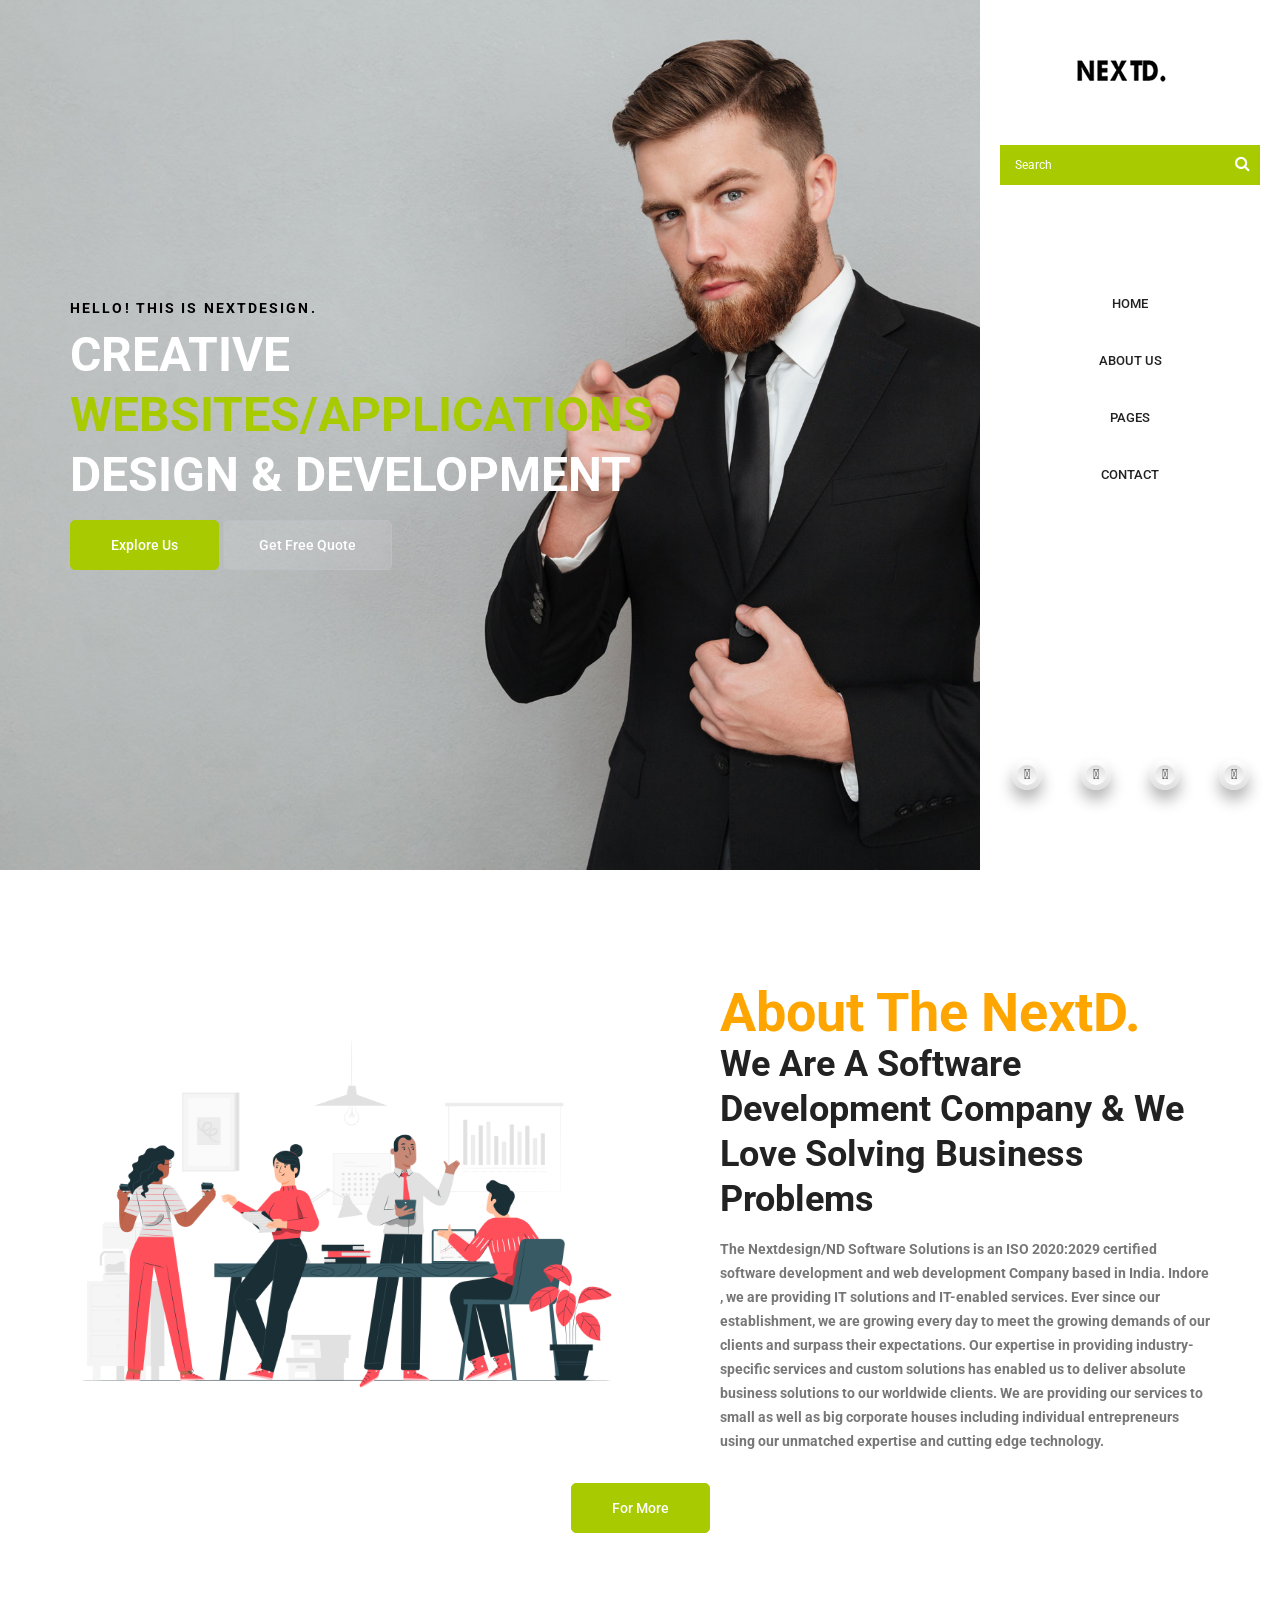
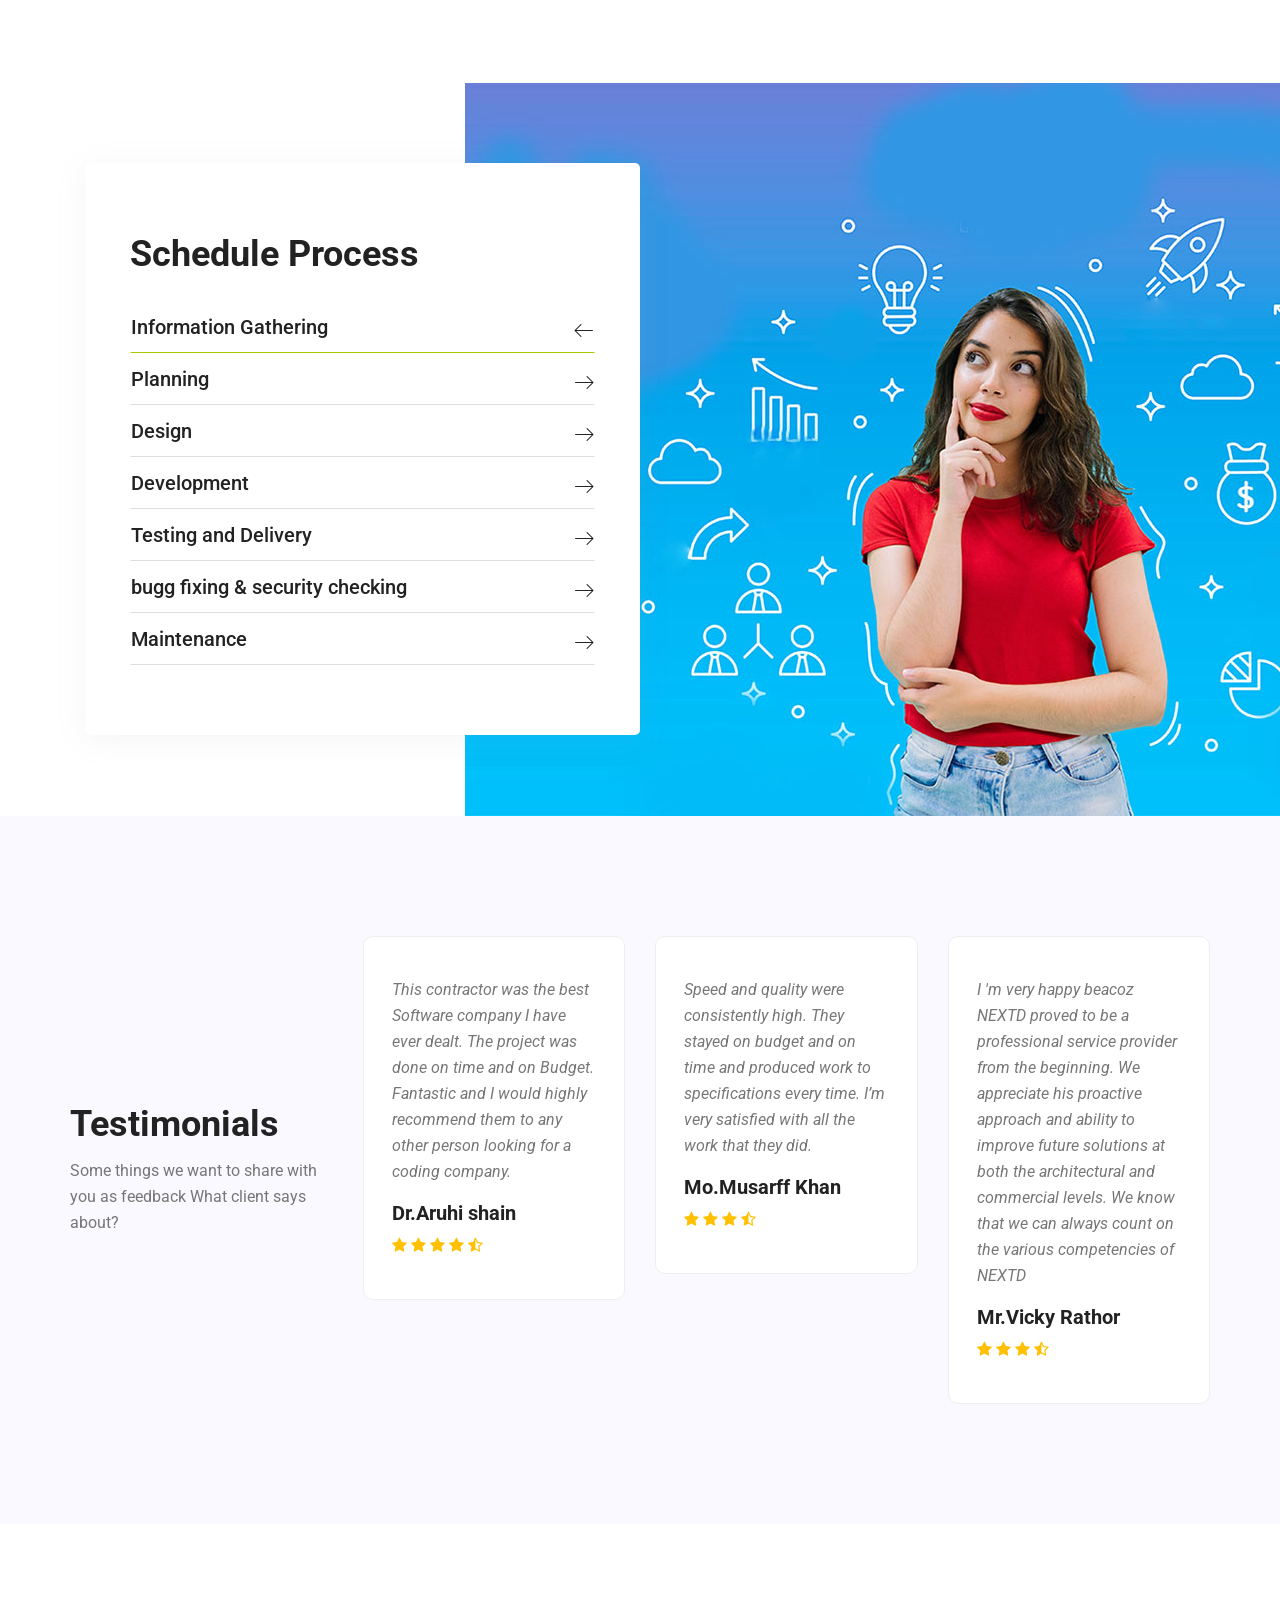
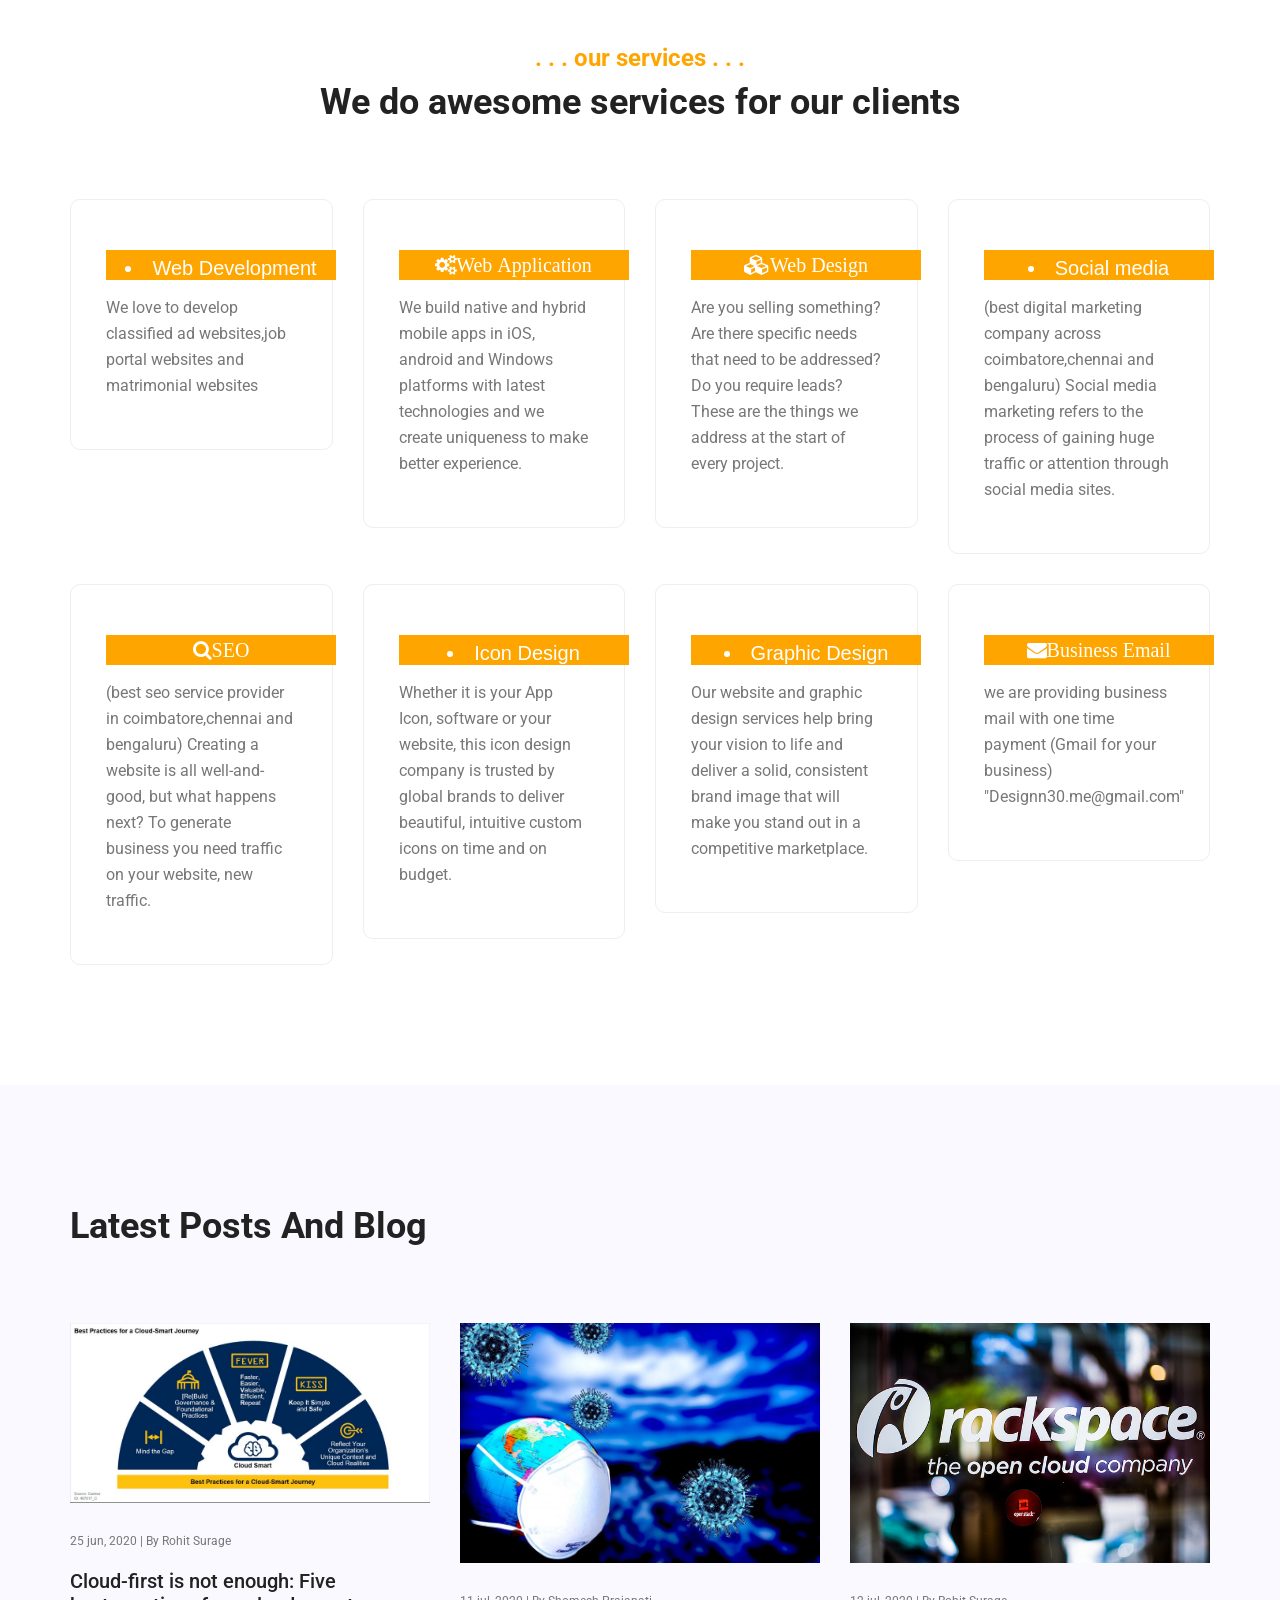
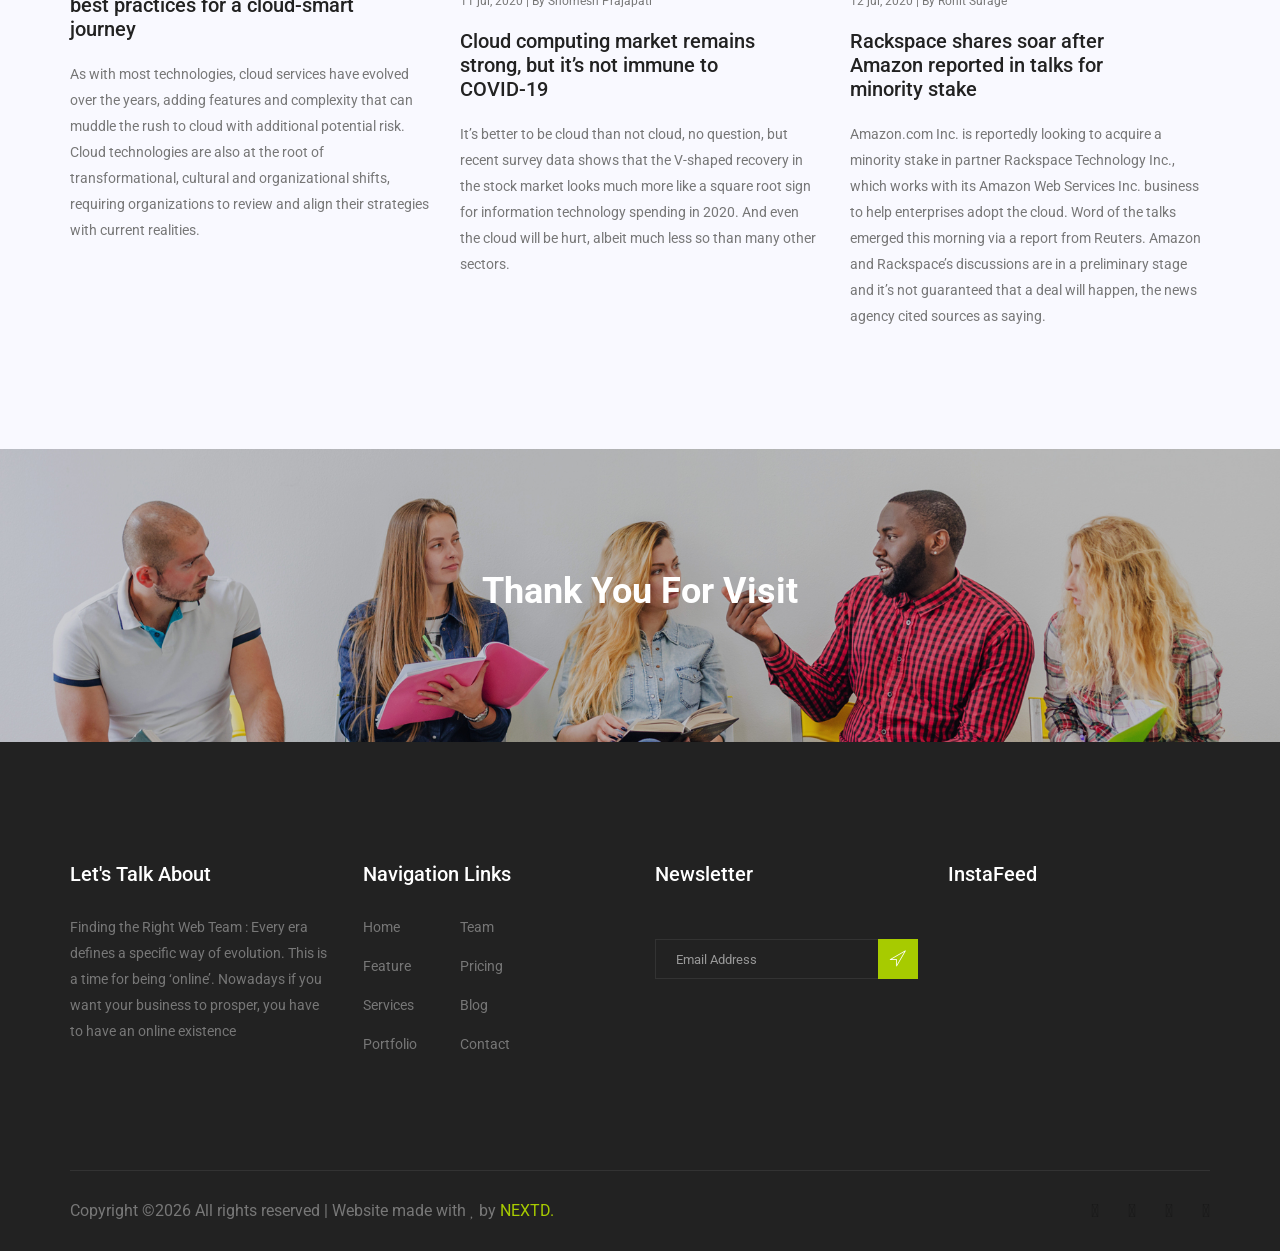
==== commit 78e8b771: "blog2" ====
--- a/index.html
+++ b/index.html
@@ -703,7 +703,7 @@
         					</div>
         					<div class="l_blog_text">
         						<div class="date">
-        							<a href="#">11 jul, 2020  |  By Rohit Surage</a>
+        							<a href="#">11 jul, 2020  |  By Shomesh Prajapati</a>
         						</div>
         						<a href="#"><h4> Cloud computing market remains strong, but it’s not immune to COVID-19 </h4></a>
         						<p>It’s better to be cloud than not cloud, no question, but recent survey data shows that the V-shaped recovery in the stock market looks much more like a square root sign for information technology spending in 2020. And even the cloud will be hurt, albeit much less so than many other sectors.</p>
@@ -816,7 +816,7 @@
                          <a href="https://www.facebook.com/rohitsurage99/?ref=page_internal"><i class="fab fa-facebook"></i></a>
                         <a href="https://twitter.com/Rohit40747024"><i class="fab fa-twitter"></i></a>
                         <a href="https://www.instagram.com/website_design.me/"><i class="fab fa-instagram"></i></a>
-                        <a href="tumblr"><i class="fab fa-tumblr"></i></a>
+                        <a href="https://nextd.tumblr.com/"><i class="fab fa-tumblr"></i></a>
                     </div>
                 </div>
             </div>
